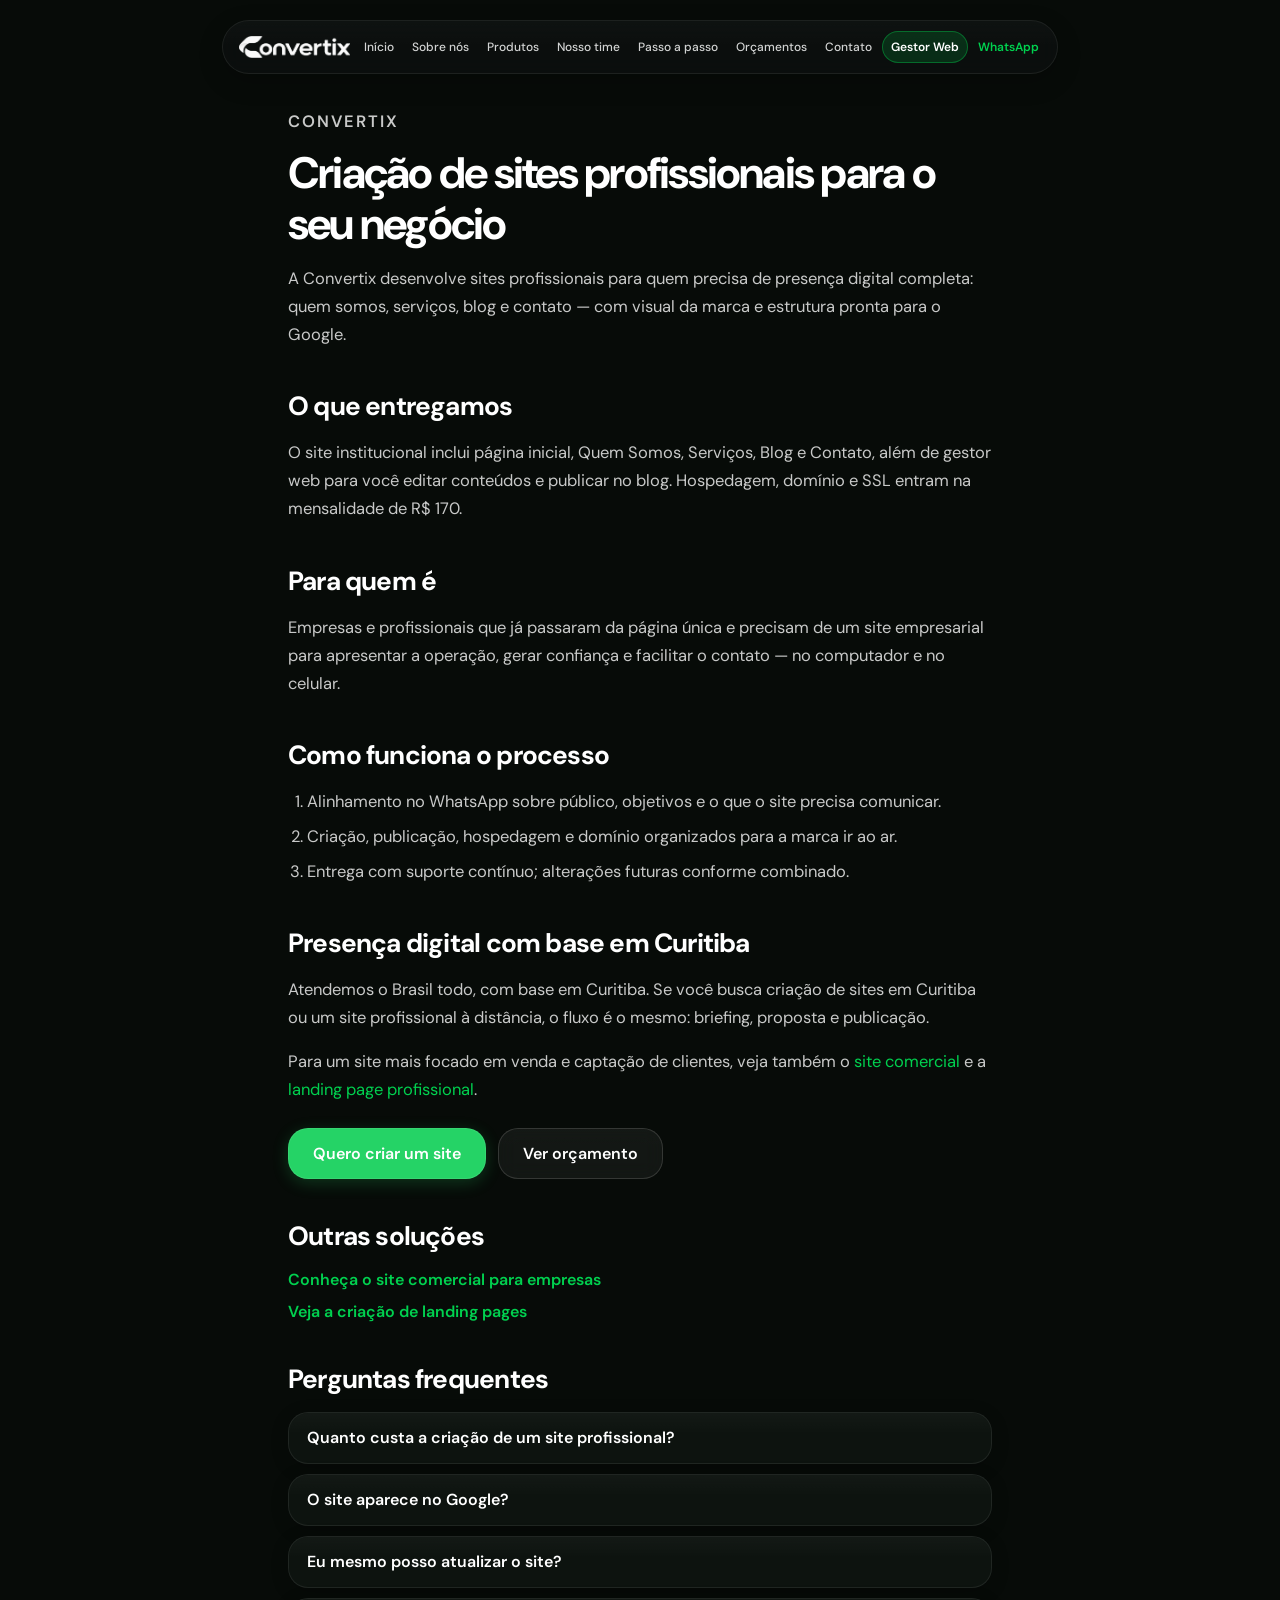
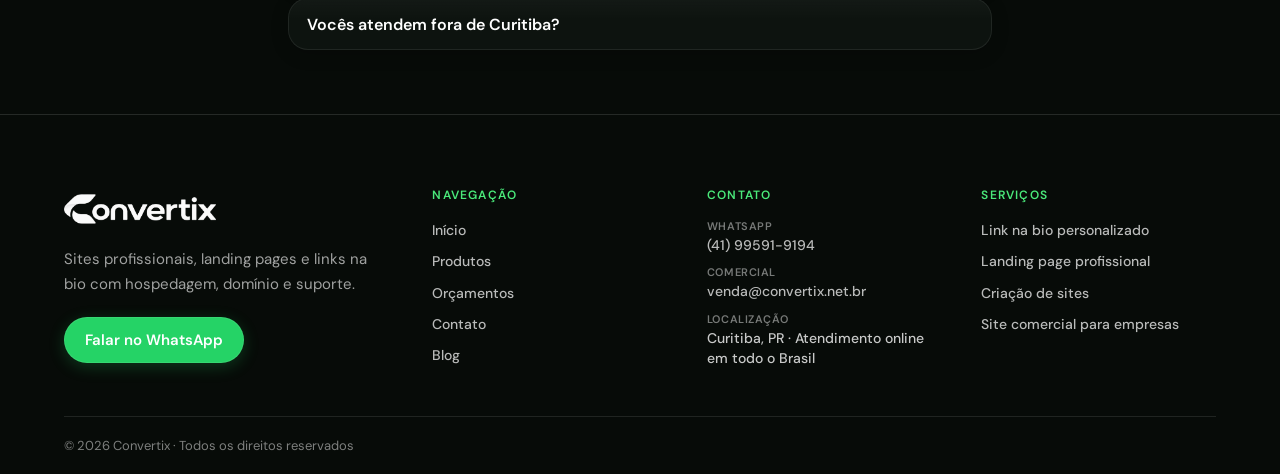
==== criacao-de-sites/index.html @ 9a86ed66 "m" ====
<!doctype html>
<html lang="pt-BR">
  <head>
    <meta charset="UTF-8" />
    <meta name="viewport" content="width=device-width, initial-scale=1.0, viewport-fit=cover" />
    <title>Criação de Sites Profissionais | Convertix</title>
    <meta name="description" content="Criação de sites profissionais para empresas: site institucional com páginas, blog, gestor web, hospedagem e domínio. Atendimento em Curitiba e em todo o Brasil." />
    <meta name="robots" content="index, follow" />
    <link rel="canonical" href="https://convertix.net.br/criacao-de-sites/" />
    <meta name="theme-color" content="#070b08" />
    <meta property="og:locale" content="pt_BR" />
    <meta property="og:type" content="website" />
    <meta property="og:site_name" content="Convertix" />
    <meta property="og:title" content="Criação de Sites Profissionais | Convertix" />
    <meta property="og:description" content="Criação de sites profissionais para empresas: site institucional com páginas, blog, gestor web, hospedagem e domínio. Atendimento em Curitiba e em todo o Brasil." />
    <meta property="og:url" content="https://convertix.net.br/criacao-de-sites/" />
    <meta property="og:image" content="https://convertix.net.br/assets/images/logos/logo_convertix_green.png" />
    <meta name="twitter:card" content="summary" />
    <meta name="twitter:title" content="Criação de Sites Profissionais | Convertix" />
    <meta name="twitter:description" content="Criação de sites profissionais para empresas: site institucional com páginas, blog, gestor web, hospedagem e domínio. Atendimento em Curitiba e em todo o Brasil." />
    <meta name="twitter:image" content="https://convertix.net.br/assets/images/logos/logo_convertix_green.png" />
    <link rel="icon" href="/assets/images/logos/icon_convertix_green.png" type="image/png" sizes="32x32" media="(prefers-color-scheme: light)" />
    <link rel="icon" href="/assets/images/logos/icon_convertix_white.png" type="image/png" sizes="32x32" media="(prefers-color-scheme: dark)" />
    <link rel="apple-touch-icon" href="/assets/images/logos/icon_convertix_green.png" />
    <link rel="preconnect" href="https://fonts.googleapis.com" />
    <link rel="preconnect" href="https://fonts.gstatic.com" crossorigin />
    <link href="https://fonts.googleapis.com/css2?family=DM+Sans:ital,opsz,wght@0,9..40,400;0,9..40,500;0,9..40,600;0,9..40,700&display=swap" rel="stylesheet" />
    <link rel="stylesheet" href="/css/home/home.css" />
    <link rel="stylesheet" href="/css/footer/footer.css" />
    <link rel="stylesheet" href="/css/servico/servico.css" />

    <script type="application/ld+json">{"@context":"https://schema.org","@type":"WebPage","name":"Criação de Sites Profissionais | Convertix","url":"https://convertix.net.br/criacao-de-sites/","isPartOf":{"@type":"WebSite","url":"https://convertix.net.br/"}}</script>
    <script type="application/ld+json">{"@context":"https://schema.org","@type":"FAQPage","mainEntity":[{"@type":"Question","name":"Quanto custa a criação de um site profissional?","acceptedAnswer":{"@type":"Answer","text":"O site institucional completo da Convertix tem mensalidade de R$ 170, com hospedagem, domínio, SSL e gestor web. O valor é apresentado no site e confirmado no orçamento."}},{"@type":"Question","name":"O site aparece no Google?","acceptedAnswer":{"@type":"Answer","text":"Entregamos estrutura preparada para o Google. Posição nos resultados depende de conteúdo, busca e concorrência — não prometemos ranking."}},{"@type":"Question","name":"Eu mesmo posso atualizar o site?","acceptedAnswer":{"@type":"Answer","text":"Sim. O gestor web permite editar conteúdos e publicar no blog sem depender de uma nova programação para cada texto."}},{"@type":"Question","name":"Vocês atendem fora de Curitiba?","acceptedAnswer":{"@type":"Answer","text":"Sim. O atendimento é online em todo o Brasil, com base em Curitiba."}}]}</script>
  </head>
  <body>
    <a class="skip-link" href="#conteudo">Ir para o conteúdo</a>
    <header class="nav-float">
      <div class="nav-float__cluster">
        <div class="nav-float__dock nav-float__dock--desktop">
          <a href="#" class="whatsapp-float btn btn--whatsapp js-whatsapp" id="btn-whatsapp-float" aria-label="Chamar no WhatsApp">
            <svg class="btn__icon whatsapp-float__icon" width="22" height="22" viewBox="0 0 24 24" fill="currentColor" aria-hidden="true"><path d="M17.472 14.382c-.297-.149-1.758-.867-2.03-.967-.273-.099-.471-.148-.67.15-.197.297-.767.966-.94 1.164-.173.199-.347.223-.644.075-.297-.15-1.255-.463-2.39-1.475-.883-.788-1.48-1.761-1.653-2.059-.173-.297-.018-.458.13-.606.134-.133.298-.347.446-.52.149-.174.198-.298.298-.497.099-.198.05-.371-.025-.52-.075-.149-.669-1.612-.916-2.207-.242-.579-.487-.5-.669-.51-.173-.008-.371-.01-.57-.01-.198 0-.52.074-.792.372-.272.297-1.04 1.016-1.04 2.479 0 1.462 1.065 2.875 1.213 3.074.149.198 2.096 3.2 5.077 4.487.709.306 1.262.489 1.694.625.712.227 1.36.195 1.871.118.571-.085 1.758-.719 2.006-1.413.248-.694.248-1.289.173-1.413-.074-.124-.272-.198-.57-.347m-5.421 7.403h-.004a9.87 9.87 0 01-5.031-1.378l-.361-.214-3.741.982.998-3.648-.235-.374a9.86 9.86 0 01-1.51-5.26c.001-5.45 4.436-9.884 9.888-9.884 2.64 0 5.122 1.03 6.988 2.898a9.825 9.825 0 012.893 6.994c-.003 5.45-4.435 9.884-9.885 9.884m8.413-18.297A11.815 11.815 0 0012.05 0C5.495 0 .16 5.335.157 11.892c0 2.096.547 4.142 1.588 5.945L.057 24l6.305-1.654a11.882 11.882 0 005.683 1.448h.005c6.554 0 11.89-5.335 11.893-11.893a11.821 11.821 0 00-3.48-8.413z"/></svg>
            <span class="whatsapp-float__text">WhatsApp</span>
          </a>
          <nav class="nav glass" aria-label="Menu principal">
            <a href="/" class="nav__brand"><img class="nav__logo" src="/assets/images/logos/logo_convertix_white.png" alt="Convertix" width="120" height="32" decoding="async" /></a>
            <div class="nav__links-track">
              <span class="nav__indicator" aria-hidden="true"></span>
              <ul class="nav__links">
                <li><a href="/" class="nav__link">Início</a></li>
                <li><a href="/#sobre" class="nav__link">Sobre nós</a></li>
                <li><a href="/#produtos" class="nav__link">Produtos</a></li>
                <li><a href="/#time" class="nav__link">Nosso time</a></li>
                <li><a href="/#processo" class="nav__link">Passo a passo</a></li>
                <li><a href="/#planos" class="nav__link">Orçamentos</a></li>
                <li><a href="/#contato" class="nav__link">Contato</a></li>
                <li>
                  <a href="https://gestor.convertix.net.br/" class="nav__link nav__link--gestor" target="_blank" rel="noopener noreferrer">
                    <span class="nav__link-label nav__link-label--long">Entrar Gestor Web</span>
                    <span class="nav__link-label nav__link-label--short">Gestor Web</span>
                  </a>
                </li>
                <li><a href="#" class="nav__link nav__link--cta js-whatsapp">WhatsApp</a></li>
              </ul>
            </div>
          </nav>
        </div>
        <div class="nav-mobile-bar">
          <a href="#" class="nav-mobile-wa btn btn--whatsapp js-whatsapp" id="btn-whatsapp-mobile" aria-label="Chamar no WhatsApp">
            <svg class="btn__icon" width="22" height="22" viewBox="0 0 24 24" fill="currentColor" aria-hidden="true"><path d="M17.472 14.382c-.297-.149-1.758-.867-2.03-.967-.273-.099-.471-.148-.67.15-.197.297-.767.966-.94 1.164-.173.199-.347.223-.644.075-.297-.15-1.255-.463-2.39-1.475-.883-.788-1.48-1.761-1.653-2.059-.173-.297-.018-.458.13-.606.134-.133.298-.347.446-.52.149-.174.198-.298.298-.497.099-.198.05-.371-.025-.52-.075-.149-.669-1.612-.916-2.207-.242-.579-.487-.5-.669-.51-.173-.008-.371-.01-.57-.01-.198 0-.52.074-.792.372-.272.297-1.04 1.016-1.04 2.479 0 1.462 1.065 2.875 1.213 3.074.149.198 2.096 3.2 5.077 4.487.709.306 1.262.489 1.694.625.712.227 1.36.195 1.871.118.571-.085 1.758-.719 2.006-1.413.248-.694.248-1.289.173-1.413-.074-.124-.272-.198-.57-.347m-5.421 7.403h-.004a9.87 9.87 0 01-5.031-1.378l-.361-.214-3.741.982.998-3.648-.235-.374a9.86 9.86 0 01-1.51-5.26c.001-5.45 4.436-9.884 9.888-9.884 2.64 0 5.122 1.03 6.988 2.898a9.825 9.825 0 012.893 6.994c-.003 5.45-4.435 9.884-9.885 9.884m8.413-18.297A11.815 11.815 0 0012.05 0C5.495 0 .16 5.335.157 11.892c0 2.096.547 4.142 1.588 5.945L.057 24l6.305-1.654a11.882 11.882 0 005.683 1.448h.005c6.554 0 11.89-5.335 11.893-11.893a11.821 11.821 0 00-3.48-8.413z"/></svg>
          </a>
          <button type="button" class="nav-toggle glass" id="nav-toggle" aria-expanded="false" aria-controls="nav-drawer" aria-label="Abrir menu">
            <span class="nav-toggle__line" aria-hidden="true"></span>
            <span class="nav-toggle__line" aria-hidden="true"></span>
            <span class="nav-toggle__line" aria-hidden="true"></span>
          </button>
        </div>
      </div>
      <div class="nav-backdrop" id="nav-backdrop" aria-hidden="true"></div>
      <nav class="nav-drawer glass" id="nav-drawer" aria-label="Menu mobile" aria-hidden="true">
        <div class="nav-drawer__head">
          <a href="/" class="nav-drawer__brand"><img class="nav-drawer__logo" src="/assets/images/logos/logo_convertix_white.png" alt="Convertix" width="110" height="28" decoding="async" /></a>
          <button type="button" class="nav-drawer__close" id="nav-close" aria-label="Fechar menu"><span aria-hidden="true">×</span></button>
        </div>
        <ul class="nav-drawer__links">
          <li><a href="/" class="nav-drawer__link">Início</a></li>
          <li><a href="/#sobre" class="nav-drawer__link">Sobre nós</a></li>
          <li><a href="/#produtos" class="nav-drawer__link">Produtos</a></li>
          <li><a href="/#time" class="nav-drawer__link">Nosso time</a></li>
          <li><a href="/#processo" class="nav-drawer__link">Passo a passo</a></li>
          <li><a href="/#planos" class="nav-drawer__link">Orçamentos</a></li>
          <li><a href="/#contato" class="nav-drawer__link">Contato</a></li>
        </ul>
        <div class="nav-drawer__cta">
          <a href="https://gestor.convertix.net.br/" class="nav-drawer__gestor" target="_blank" rel="noopener noreferrer">
            <span class="nav-drawer__gestor-title">Entrar Gestor Web</span>
          </a>
        </div>
      </nav>
    </header>

    <main class="servico" id="conteudo">
      <article class="servico__inner">
        <p class="servico__kicker">Convertix</p>
        <h1 class="servico__title">Criação de sites profissionais para o seu negócio</h1>

        <p class="servico__lead">A Convertix desenvolve sites profissionais para quem precisa de presença digital completa: quem somos, serviços, blog e contato — com visual da marca e estrutura pronta para o Google.</p>
        <h2>O que entregamos</h2>
        <p>O site institucional inclui página inicial, Quem Somos, Serviços, Blog e Contato, além de gestor web para você editar conteúdos e publicar no blog. Hospedagem, domínio e SSL entram na mensalidade de R$ 170.</p>
        <h2>Para quem é</h2>
        <p>Empresas e profissionais que já passaram da página única e precisam de um site empresarial para apresentar a operação, gerar confiança e facilitar o contato — no computador e no celular.</p>
        <h2>Como funciona o processo</h2>
        <ol>
          <li>Alinhamento no WhatsApp sobre público, objetivos e o que o site precisa comunicar.</li>
          <li>Criação, publicação, hospedagem e domínio organizados para a marca ir ao ar.</li>
          <li>Entrega com suporte contínuo; alterações futuras conforme combinado.</li>
        </ol>
        <h2>Presença digital com base em Curitiba</h2>
        <p>Atendemos o Brasil todo, com base em Curitiba. Se você busca criação de sites em Curitiba ou um site profissional à distância, o fluxo é o mesmo: briefing, proposta e publicação.</p>
        <p>Para um site mais focado em venda e captação de clientes, veja também o <a href="/site-comercial/">site comercial</a> e a <a href="/landing-page/">landing page profissional</a>.</p>
        <div class="servico__cta">
          <a href="#" class="btn btn--whatsapp js-whatsapp" data-whatsapp-message="Olá! Quero o Site Institucional Completo.">Quero criar um site</a>
          <a href="/#planos" class="btn glass btn--secondary">Ver orçamento</a>
        </div>
        <h2>Outras soluções</h2>
        <div class="servico__related">
          <a href="/site-comercial/">Conheça o site comercial para empresas</a>
          <a href="/landing-page/">Veja a criação de landing pages</a>
        </div>


        <h2>Perguntas frequentes</h2>
        <div class="servico-faq">
          <details class="glass"><summary>Quanto custa a criação de um site profissional?</summary><p>O site institucional completo da Convertix tem mensalidade de R$ 170, com hospedagem, domínio, SSL e gestor web. O valor é apresentado no site e confirmado no orçamento.</p></details>
          <details class="glass"><summary>O site aparece no Google?</summary><p>Entregamos estrutura preparada para o Google. Posição nos resultados depende de conteúdo, busca e concorrência — não prometemos ranking.</p></details>
          <details class="glass"><summary>Eu mesmo posso atualizar o site?</summary><p>Sim. O gestor web permite editar conteúdos e publicar no blog sem depender de uma nova programação para cada texto.</p></details>
          <details class="glass"><summary>Vocês atendem fora de Curitiba?</summary><p>Sim. O atendimento é online em todo o Brasil, com base em Curitiba.</p></details>
        </div>

      </article>
    </main>
    <footer class="site-footer">
      <div class="site-footer__inner">
        <div class="site-footer__top">
          <div class="site-footer__brand">
            <a href="/" class="site-footer__brand-link">
              <img class="site-footer__logo" src="/assets/images/logos/logo_convertix_white.png" alt="Convertix" width="120" height="32" decoding="async" />
            </a>
            <p class="site-footer__tagline">Sites profissionais, landing pages e links na bio com hospedagem, domínio e suporte.</p>
            <div class="site-footer__actions">
              <a href="#" class="btn btn--whatsapp site-footer__cta js-whatsapp">Falar no WhatsApp</a>
            </div>
          </div>
          <nav class="site-footer__col" aria-label="Links do site">
            <h2 class="site-footer__heading">Navegação</h2>
            <ul class="site-footer__list">
              <li><a href="/">Início</a></li>
              <li><a href="/#produtos">Produtos</a></li>
              <li><a href="/#planos">Orçamentos</a></li>
              <li><a href="/#contato">Contato</a></li>
              <li><a href="/blog/">Blog</a></li>
            </ul>
          </nav>
          <div class="site-footer__col">
            <h2 class="site-footer__heading">Contato</h2>
            <ul class="site-footer__list">
              <li class="site-footer__item"><span class="site-footer__item-label">WhatsApp</span><a href="https://wa.me/554195919194" target="_blank" rel="noopener noreferrer">(41) 99591-9194</a></li>
              <li class="site-footer__item"><span class="site-footer__item-label">Comercial</span><a href="mailto:venda@convertix.net.br">venda@convertix.net.br</a></li>
              <li class="site-footer__item"><span class="site-footer__item-label">Localização</span><span class="site-footer__item-text">Curitiba, PR · Atendimento online em todo o Brasil</span></li>
            </ul>
          </div>
          <div class="site-footer__col">
            <h2 class="site-footer__heading">Serviços</h2>
            <ul class="site-footer__list">
              <li><a href="/link-na-bio/">Link na bio personalizado</a></li>
              <li><a href="/landing-page/">Landing page profissional</a></li>
              <li><a href="/criacao-de-sites/">Criação de sites</a></li>
              <li><a href="/site-comercial/">Site comercial para empresas</a></li>
            </ul>
          </div>
        </div>
        <div class="site-footer__bottom">
          <p class="site-footer__copy">© <span id="ano-atual"></span> Convertix · Todos os direitos reservados</p>
        </div>
      </div>
    </footer>
    <script src="/js/config/whatsapp.config.js"></script>
    <script src="/js/home/home.js"></script>
    <script src="/js/sobre/sobre.js"></script>

  </body>
</html>
---- css/home/home.css ----
/* —— Tokens —— */
:root {
    --accent: #00d14f;
    --accent-soft: rgba(0, 209, 79, 0.1);
    --bg: #070b08;
    --surface: #0e1511;
    --slate-900: #f4f7f5;
    --slate-700: rgba(255, 255, 255, 0.86);
    --slate-600: rgba(255, 255, 255, 0.68);
    --slate-500: rgba(255, 255, 255, 0.55);
    --slate-200: rgba(255, 255, 255, 0.12);
    --slate-100: rgba(255, 255, 255, 0.08);
    --white: #ffffff;
    --text: var(--slate-900);
    --text-muted: var(--slate-500);

    --bg-guide: rgba(255, 255, 255, 0.06);
    --bg-num: rgba(255, 255, 255, 0.28);
    --bg-chart: rgba(0, 209, 79, 0.38);
    --spotlight-size: clamp(11rem, 24vw, 18rem);

    --glass-bg: rgba(14, 20, 16, 0.82);
    --glass-border: rgba(255, 255, 255, 0.08);
    --glass-highlight: rgba(255, 255, 255, 0.04);
    --glass-shadow: rgba(0, 0, 0, 0.2);

    --font: "DM Sans", system-ui, sans-serif;
    --radius: 1.25rem;
    --nav-top: 1.25rem;
    --nav-mobile-max: 1100px;
    --transition: 0.35s cubic-bezier(0.4, 0, 0.2, 1);
    --fade-duration: 0.75s;
    --fade-ease: cubic-bezier(0.22, 1, 0.36, 1);
}

*,
*::before,
*::after {
    box-sizing: border-box;
    margin: 0;
    padding: 0;
}

html {
    scroll-behavior: smooth;
}

[id="inicio"],
[id="sobre"],
[id="produtos"],
[id="time"],
[id="processo"],
[id="planos"],
[id="contato"] {
    scroll-margin-top: calc(var(--nav-top) + 5rem);
}

body {
    position: relative;
    min-height: 100dvh;
    font-family: var(--font);
    color: var(--text);
    background: var(--bg);
    -webkit-font-smoothing: antialiased;
}

/* —— Fundo: iluminado pelo cursor —— */
.page-bg {
    --mx: 50vw;
    --my: 50vh;
    position: absolute;
    inset: 0;
    z-index: 0;
    overflow: hidden;
    pointer-events: none;
    -webkit-mask-image: radial-gradient(
        circle var(--spotlight-size) at var(--mx) var(--my),
        #000 0%,
        rgba(0, 0, 0, 0.82) 38%,
        transparent 76%
    );
    mask-image: radial-gradient(
        circle var(--spotlight-size) at var(--mx) var(--my),
        #000 0%,
        rgba(0, 0, 0, 0.82) 38%,
        transparent 76%
    );
    transition: opacity 0.4s ease;
}

.page-bg--static {
    -webkit-mask-image: none;
    mask-image: none;
    opacity: 0.14;
}

.page-bg__grid {
    position: absolute;
    inset: 0;
    background-image:
        linear-gradient(to right, var(--bg-guide) 1px, transparent 1px),
        linear-gradient(to bottom, var(--bg-guide) 1px, transparent 1px);
    background-size: clamp(3.5rem, 7vw, 5rem) clamp(3.5rem, 7vw, 5rem);
}

.page-bg__num {
    position: absolute;
    font-size: clamp(0.6875rem, 1.2vw, 0.8125rem);
    font-weight: 500;
    letter-spacing: 0.02em;
    color: var(--bg-num);
}

.page-bg__num--1 { top: 18%; left: 8%; }
.page-bg__num--2 { top: 32%; right: 12%; }
.page-bg__num--3 { bottom: 28%; left: 14%; }
.page-bg__num--4 { top: 55%; right: 6%; }
.page-bg__num--5 { bottom: 14%; right: 22%; }

.page-bg__chart {
    position: absolute;
    margin: 0;
    color: var(--bg-chart);
}

.page-bg__chart svg {
    display: block;
    width: 100%;
    height: auto;
}

.page-bg__chart--bars {
    bottom: 14%;
    left: 5%;
    width: clamp(5rem, 9vw, 6.5rem);
}

.page-bg__chart--line {
    top: 24%;
    right: 6%;
    width: clamp(6rem, 11vw, 8rem);
}

.page-bg__bar {
    opacity: 1;
}

.page-bg__area {
    opacity: 0.5;
}

.page-bg__line {
    opacity: 1;
}

.nav-float {
    position: relative;
    z-index: 100;
}

/* —— Liquid glass (compartilhado) —— */
.glass {
    position: relative;
    isolation: isolate;
    overflow: hidden;
    background: rgba(16, 22, 18, 0.78);
    backdrop-filter: blur(10px);
    -webkit-backdrop-filter: blur(10px);
    border: 1px solid var(--glass-border);
    box-shadow: 0 4px 18px var(--glass-shadow);
}

.glass::before {
    content: "";
    position: absolute;
    inset: 0;
    border-radius: inherit;
    background: linear-gradient(
        180deg,
        rgba(255, 255, 255, 0.06) 0%,
        transparent 42%
    );
    opacity: 0.45;
    pointer-events: none;
    z-index: 0;
}

.glass::after {
    content: none;
}

/* —— Menu fixo flutuante —— */
.nav-float {
    position: fixed;
    top: var(--nav-top);
    left: 0;
    right: 0;
    z-index: 100;
    display: flex;
    justify-content: center;
    padding: 0 clamp(1rem, 3vw, 1.5rem);
    pointer-events: none;
}

.nav-float__cluster {
    display: flex;
    align-items: center;
    justify-content: center;
    width: 100%;
    max-width: 72rem;
    pointer-events: none;
}

.nav-float__dock {
    position: relative;
    display: inline-flex;
    align-items: stretch;
    max-width: calc(100vw - 2 * clamp(1rem, 3vw, 1.5rem));
    pointer-events: auto;
    transition: max-width 0.85s cubic-bezier(0.25, 0.85, 0.35, 1);
}

.nav {
    position: relative;
    z-index: 2;
    display: flex;
    align-items: center;
    justify-content: space-between;
    gap: clamp(0.5rem, 1.2vw, 1.5rem);
    width: auto;
    max-width: 100%;
    min-width: 0;
    padding: 0.75rem 0.875rem 0.75rem 1.375rem;
    border-radius: 999px;
    transition:
        transform var(--transition),
        box-shadow var(--transition),
        gap 0.85s cubic-bezier(0.25, 0.85, 0.35, 1),
        padding 0.85s cubic-bezier(0.25, 0.85, 0.35, 1),
        max-width 0.85s cubic-bezier(0.25, 0.85, 0.35, 1);
}

body.whatsapp-is-floating .nav {
    gap: 1.15rem;
    padding-right: 0.625rem;
}

.nav.glass {
    background: rgba(12, 16, 14, 0.86);
    border: 1px solid rgba(255, 255, 255, 0.08);
    box-shadow: 0 8px 24px rgba(0, 0, 0, 0.22);
}

.nav.glass::before {
    opacity: 0.35;
    background: linear-gradient(
        180deg,
        rgba(255, 255, 255, 0.05) 0%,
        transparent 50%
    );
}

.nav:hover {
    transform: translateY(-1px);
    box-shadow: 0 10px 28px rgba(0, 0, 0, 0.26);
}

.nav__brand {
    position: relative;
    z-index: 2;
    display: inline-flex;
    align-items: center;
    flex-shrink: 0;
    text-decoration: none;
    line-height: 0;
}

.nav__logo {
    display: block;
    height: 1.5rem;
    width: auto;
    max-width: 8rem;
    object-fit: contain;
}

.nav-drawer__logo {
    display: block;
    height: 1.375rem;
    width: auto;
    max-width: 7.25rem;
    object-fit: contain;
}

.nav__links-track {
    position: relative;
    z-index: 2;
    display: flex;
    align-items: center;
}

.nav__indicator {
    position: absolute;
    top: 50%;
    left: 0;
    z-index: 0;
    height: 2rem;
    border-radius: 999px;
    background: rgba(0, 209, 79, 0.16);
    box-shadow: inset 0 0 0 1px rgba(0, 209, 79, 0.22);
    transform: translateY(-50%) translateX(0);
    width: 0;
    opacity: 0;
    pointer-events: none;
    transition:
        transform 0.5s cubic-bezier(0.22, 1, 0.36, 1),
        width 0.5s cubic-bezier(0.22, 1, 0.36, 1),
        opacity 0.35s ease;
}

.nav__links-track--ready .nav__indicator {
    opacity: 1;
}

.nav__links {
    position: relative;
    z-index: 2;
    display: flex;
    align-items: center;
    flex-wrap: nowrap;
    gap: 0.125rem;
    list-style: none;
    transition: gap 0.85s cubic-bezier(0.25, 0.85, 0.35, 1);
}

.nav__links > li {
    flex-shrink: 0;
}

.nav__links > li:has(.nav__link--cta) {
    max-width: 8.25rem;
    overflow: hidden;
    opacity: 1;
    transition:
        max-width 0.85s cubic-bezier(0.25, 0.85, 0.35, 1),
        opacity 0.65s ease,
        margin 0.85s cubic-bezier(0.25, 0.85, 0.35, 1);
}

body.whatsapp-is-floating .nav__links > li:has(.nav__link--cta) {
    max-width: 0;
    opacity: 0;
    margin-inline: 0;
    pointer-events: none;
}

.nav__link {
    position: relative;
    z-index: 1;
    display: block;
    padding: 0.5rem 0.625rem;
    font-size: 0.8125rem;
    font-weight: 500;
    color: rgba(255, 255, 255, 0.82);
    text-decoration: none;
    border-radius: 999px;
    white-space: nowrap;
    transition:
        color 0.35s cubic-bezier(0.4, 0, 0.2, 1),
        background var(--transition),
        font-weight 0.35s ease;
}

.nav__link:hover {
    color: var(--white);
    background: rgba(255, 255, 255, 0.08);
}

.nav__link--active,
.nav__link--active:hover {
    color: var(--accent);
    font-weight: 600;
    background: transparent;
}

.nav__link:focus-visible {
    outline: 2px solid var(--accent);
    outline-offset: 2px;
}

.nav__link--cta {
    color: var(--accent);
    font-weight: 600;
    white-space: nowrap;
}

.nav__link--cta:hover {
    color: #4ae87a;
    background: rgba(0, 209, 79, 0.12);
}

.nav__link--gestor {
    display: inline-flex;
    align-items: center;
    gap: 0.375rem;
    color: var(--white);
    font-weight: 600;
    background: rgba(0, 209, 79, 0.16);
    border: 1px solid rgba(0, 209, 79, 0.38);
    box-shadow: none;
}

.nav__link--gestor:hover {
    color: var(--white);
    background: rgba(0, 209, 79, 0.28);
    border-color: rgba(0, 209, 79, 0.55);
}

.nav__link-icon {
    flex-shrink: 0;
    opacity: 0.85;
}

.nav__link-label--short {
    display: none;
}

/* —— Hero —— */
.hero {
    position: relative;
    z-index: 1;
    display: flex;
    flex-direction: column;
    align-items: flex-start;
    justify-content: center;
    text-align: left;
    width: 100%;
    max-width: none;
    margin: 0;
    padding: calc(var(--nav-top) + 2.75rem) clamp(1.5rem, 8vw, 6rem) clamp(6.5rem, 14vh, 9rem)
        clamp(10%, 22vw, 28rem);
    height: 100dvh;
    max-height: 100dvh;
    min-height: 100dvh;
    box-sizing: border-box;
    overflow: hidden;
    background: #070b08;
    color: var(--white);
}

.hero .page-bg {
    display: none;
}

.hero__media {
    position: absolute;
    z-index: 0;
    left: 0;
    right: 0;
    bottom: 0;
    width: 100%;
    height: auto;
    pointer-events: none;
    transform: translateX(-8%) scale(1.15);
    transform-origin: center bottom;
}

.hero__media picture {
    display: contents;
}

.hero__photo {
    display: block;
    width: 100%;
    height: auto;
    object-fit: contain;
    object-position: center bottom;
}

.hero__media-shade {
    position: absolute;
    inset: 0;
    background: linear-gradient(
        90deg,
        #070b08 0%,
        rgba(7, 11, 8, 0.72) 24%,
        rgba(7, 11, 8, 0.28) 46%,
        transparent 68%
    );
}

.hero__content {
    position: relative;
    z-index: 1;
    display: flex;
    flex-direction: column;
    align-items: flex-start;
    gap: clamp(1.125rem, 2.4vh, 1.5rem);
    justify-content: center;
    width: 100%;
    max-width: 36rem;
}

.hero__badge {
    display: inline-flex;
    align-items: center;
    gap: 0.5rem;
    padding: 0.4rem 0.875rem 0.4rem 0.7rem;
    font-size: 0.75rem;
    font-weight: 600;
    letter-spacing: 0.04em;
    color: rgba(255, 255, 255, 0.88);
    background: rgba(255, 255, 255, 0.08);
    border: 1px solid rgba(255, 255, 255, 0.16);
    border-radius: 999px;
    backdrop-filter: blur(12px);
    -webkit-backdrop-filter: blur(12px);
}

.hero__badge-dot {
    width: 0.45rem;
    height: 0.45rem;
    border-radius: 50%;
    background: var(--accent);
    box-shadow: 0 0 0 4px rgba(0, 209, 79, 0.22);
}

.hero__title {
    font-size: clamp(2.5rem, 5vw + 1.25rem, 4.15rem);
    font-weight: 700;
    line-height: 1.05;
    letter-spacing: -0.045em;
    color: var(--white);
    max-width: 13ch;
    text-wrap: balance;
}

.hero__title-accent {
    display: block;
    color: var(--accent);
}

.hero__subtitle {
    font-size: clamp(1.125rem, 1.4vw + 0.7rem, 1.25rem);
    line-height: 1.6;
    color: rgba(255, 255, 255, 0.72);
    max-width: 38ch;
}

.hero__actions {
    display: flex;
    flex-wrap: wrap;
    align-items: center;
    justify-content: flex-start;
    gap: 0.75rem;
    margin-top: 0.25rem;
}

.hero .btn {
    padding: 0.9375rem 1.5rem;
    font-size: 1rem;
    border-radius: 999px;
}

.hero .btn--secondary.glass {
    color: var(--white);
    background: rgba(255, 255, 255, 0.08);
    border: 1px solid rgba(255, 255, 255, 0.22);
    box-shadow: none;
}

.hero .btn--secondary.glass:hover {
    background: rgba(255, 255, 255, 0.14);
    border-color: rgba(255, 255, 255, 0.4);
}

@media (min-width: 769px) and (max-height: 820px) {
    .hero {
        padding-top: calc(var(--nav-top) + 2.5rem);
        padding-bottom: clamp(5.5rem, 16vh, 8rem);
    }

    .hero__title {
        font-size: clamp(2.375rem, 6.4vh, 3.5rem);
    }

    .hero__subtitle {
        font-size: 1.125rem;
    }

    .hero__content {
        gap: 1rem;
    }
}

/* —— Botão —— */
.btn {
    position: relative;
    z-index: 2;
    display: inline-flex;
    align-items: center;
    justify-content: center;
    gap: 0.5rem;
    width: fit-content;
    padding: 0.875rem 1.5rem;
    font-family: inherit;
    font-size: 1rem;
    font-weight: 600;
    text-decoration: none;
    border: none;
    border-radius: var(--radius);
    cursor: pointer;
    transition:
        transform var(--transition),
        box-shadow var(--transition);
}

.btn.glass {
    color: var(--white);
    background: #0d3d26;
    border: 1px solid rgba(255, 255, 255, 0.08);
    box-shadow: 0 4px 14px rgba(6, 36, 24, 0.16);
}

.btn.glass::before {
    opacity: 0.2;
}

.btn--secondary.glass {
    color: var(--white);
    background: rgba(255, 255, 255, 0.05);
    border: 1px solid rgba(255, 255, 255, 0.14);
    box-shadow: none;
}

.btn--secondary.glass:hover {
    background: rgba(255, 255, 255, 0.09);
    border-color: rgba(255, 255, 255, 0.22);
}

.btn--secondary.glass::before {
    opacity: 0.12;
}

.btn--whatsapp {
    color: var(--white);
    background: #25d366;
    border: 1px solid rgba(255, 255, 255, 0.08);
    box-shadow: 0 4px 16px rgba(37, 211, 102, 0.22);
    font-weight: 600;
}

.btn--whatsapp:hover {
    transform: translateY(-2px) scale(1.02);
    box-shadow: 0 8px 22px rgba(37, 211, 102, 0.28);
}

.btn--whatsapp:active {
    transform: translateY(0) scale(0.98);
}

.btn--gestor {
    color: var(--white);
    font-weight: 600;
    background: rgba(0, 209, 79, 0.16);
    border: 1px solid rgba(0, 209, 79, 0.38);
    box-shadow: none;
}

.btn--gestor:hover {
    transform: translateY(-2px) scale(1.02);
    color: var(--white);
    background: rgba(0, 209, 79, 0.28);
    border-color: rgba(0, 209, 79, 0.55);
}

.btn--gestor:active {
    transform: translateY(0) scale(0.98);
}

.btn--whatsapp-hero {
    transition:
        opacity 0.7s ease,
        transform 0.75s cubic-bezier(0.25, 0.85, 0.35, 1),
        visibility 0.7s;
}

body.whatsapp-is-floating .btn--whatsapp-hero {
    opacity: 0;
    transform: scale(0.94);
    visibility: hidden;
    pointer-events: none;
    transition-delay: 0s, 0s, 0.65s;
}

/* Botão WhatsApp — surge de trás do menu (mesma altura, só ícone) */
.whatsapp-float {
    --wa-ease: cubic-bezier(0.22, 0.9, 0.32, 1);
    position: absolute;
    right: 100%;
    top: 0;
    z-index: 1;
    display: inline-flex;
    align-items: center;
    justify-content: center;
    gap: 0;
    width: 0;
    min-width: 0;
    max-width: 0;
    height: 100%;
    aspect-ratio: 1;
    margin-right: -1.5rem;
    padding: 0;
    border-radius: 999px;
    opacity: 0;
    visibility: hidden;
    pointer-events: none;
    overflow: hidden;
    white-space: nowrap;
    transform: translateX(58%) scale(0.88);
    transform-origin: right center;
    filter: blur(3px);
    transition:
        opacity 0.95s ease,
        transform 1.05s var(--wa-ease),
        filter 0.9s ease,
        visibility 0s linear 0.95s,
        width 0.85s var(--wa-ease),
        max-width 0.85s var(--wa-ease),
        min-width 0.85s var(--wa-ease),
        margin 0.95s var(--wa-ease),
        padding 0.85s var(--wa-ease),
        gap 0.8s var(--wa-ease),
        box-shadow 0.9s ease;
    box-shadow: 0 4px 14px rgba(37, 211, 102, 0.12);
}

body.whatsapp-is-floating .whatsapp-float {
    top: 0;
    bottom: 0;
    width: auto;
    min-width: 0;
    max-width: none;
    height: auto;
    aspect-ratio: 1;
    margin-right: 0.625rem;
    padding: 0;
    opacity: 1;
    visibility: visible;
    pointer-events: auto;
    justify-content: center;
    transform: translateX(0) scale(1);
    filter: blur(0);
    transition-delay: 0.12s, 0.12s, 0.1s, 0s, 0.12s, 0.12s, 0.12s, 0.12s, 0.12s, 0.12s, 0.12s;
    box-shadow: 0 6px 18px rgba(37, 211, 102, 0.24);
}

body.whatsapp-is-floating .whatsapp-float.btn {
    padding: 0;
}

body.whatsapp-is-floating .whatsapp-float.btn--whatsapp:hover,
body.whatsapp-is-floating .whatsapp-float.btn--whatsapp:focus-visible,
body.whatsapp-is-floating .whatsapp-float.btn--whatsapp:active {
    transform: translateX(0) scale(1);
    box-shadow: 0 6px 18px rgba(37, 211, 102, 0.24);
}

.whatsapp-float__icon {
    flex-shrink: 0;
    opacity: 0;
    transform: scale(0.85);
    transition:
        opacity 0.7s ease 0.25s,
        transform 0.8s var(--wa-ease) 0.2s;
}

body.whatsapp-is-floating .whatsapp-float__icon {
    opacity: 1;
    transform: scale(1);
}

.whatsapp-float__text {
    display: block;
    flex: 0 1 auto;
    max-width: 0;
    opacity: 0;
    overflow: hidden;
    white-space: nowrap;
    font-size: 0.875rem;
    font-weight: 600;
    line-height: 1;
    transition:
        max-width 0.75s var(--wa-ease),
        opacity 0.6s ease 0.1s;
}

body.whatsapp-is-floating .whatsapp-float__text {
    display: none;
}

.btn__icon {
    flex-shrink: 0;
}

.btn--glass:hover {
    transform: translateY(-2px) scale(1.02);
}

.btn--glass:active {
    transform: translateY(0) scale(0.98);
}

/* —— Fade ao carregar —— */
@keyframes fade-in {
    from {
        opacity: 0;
        transform: translateY(16px);
    }
    to {
        opacity: 1;
        transform: translateY(0);
    }
}

.fade-in {
    --fade-delay: 0ms;
    opacity: 0;
    animation: fade-in var(--fade-duration) var(--fade-ease) var(--fade-delay) forwards;
}

@media (prefers-reduced-motion: reduce) {
    .fade-in {
        opacity: 1;
        animation: none;
        transform: none;
    }

    .nav,
    .nav__links,
    .nav__indicator,
    .nav__links > li:has(.nav__link--cta),
    .btn--whatsapp-hero,
    .whatsapp-float,
    .whatsapp-float__icon {
        transition: none;
    }

    body.whatsapp-is-floating .btn--whatsapp-hero {
        opacity: 0;
        transform: none;
    }

    body.whatsapp-is-floating .whatsapp-float {
        opacity: 1;
        transform: none;
        filter: none;
        margin-right: 0.625rem;
    }

    body.whatsapp-is-floating .whatsapp-float__icon {
        opacity: 1;
        transform: none;
    }

    .page-bg {
        -webkit-mask-image: none;
        mask-image: none;
        opacity: 0.14;
    }
}

/* —— Menu mobile (hambúrguer + WhatsApp) —— */
:root {
    --nav-menu-duration: 0.55s;
    --nav-menu-ease: cubic-bezier(0.22, 1, 0.36, 1);
}

.nav-mobile-bar {
    display: none;
    align-items: center;
    gap: 0.5rem;
    pointer-events: auto;
}

.nav-mobile-wa {
    width: 2.75rem;
    height: 2.75rem;
    min-width: 2.75rem;
    padding: 0;
    border-radius: 999px;
    justify-content: center;
}

.nav-mobile-wa:hover {
    transform: translateY(-1px) scale(1.02);
}

.nav-toggle {
    position: relative;
    display: inline-flex;
    flex-direction: column;
    align-items: center;
    justify-content: center;
    gap: 5px;
    width: 2.75rem;
    height: 2.75rem;
    padding: 0;
    border: none;
    border-radius: 999px;
    cursor: pointer;
    color: var(--white);
    transition: transform var(--transition);
}

.nav-toggle.glass {
    background: rgba(12, 16, 14, 0.86);
    border: 1px solid rgba(255, 255, 255, 0.08);
    box-shadow: 0 4px 14px rgba(0, 0, 0, 0.2);
}

.nav-toggle.glass::before {
    opacity: 0.3;
}

.nav-toggle:hover {
    transform: translateY(-1px);
}

.nav-toggle__line {
    display: block;
    width: 1.125rem;
    height: 2px;
    border-radius: 1px;
    background: rgba(255, 255, 255, 0.92);
    transition:
        transform 0.45s var(--nav-menu-ease),
        opacity 0.35s var(--nav-menu-ease);
}

.nav-toggle.is-open .nav-toggle__line:nth-child(1) {
    transform: translateY(7px) rotate(45deg);
}

.nav-toggle.is-open .nav-toggle__line:nth-child(2) {
    opacity: 0;
    transform: scaleX(0);
}

.nav-toggle.is-open .nav-toggle__line:nth-child(3) {
    transform: translateY(-7px) rotate(-45deg);
}

.nav-backdrop {
    position: fixed;
    inset: 0;
    z-index: 99;
    border: none;
    padding: 0;
    margin: 0;
    background: rgba(6, 36, 24, 0.35);
    backdrop-filter: blur(0);
    -webkit-backdrop-filter: blur(0);
    opacity: 0;
    visibility: hidden;
    pointer-events: none;
    cursor: pointer;
    transition:
        opacity var(--nav-menu-duration) var(--nav-menu-ease),
        backdrop-filter var(--nav-menu-duration) var(--nav-menu-ease),
        -webkit-backdrop-filter var(--nav-menu-duration) var(--nav-menu-ease),
        visibility 0s linear var(--nav-menu-duration);
}

body.nav-menu-open .nav-backdrop {
    opacity: 1;
    visibility: visible;
    pointer-events: auto;
    backdrop-filter: blur(6px);
    -webkit-backdrop-filter: blur(6px);
    transition:
        opacity var(--nav-menu-duration) var(--nav-menu-ease),
        backdrop-filter var(--nav-menu-duration) var(--nav-menu-ease),
        -webkit-backdrop-filter var(--nav-menu-duration) var(--nav-menu-ease),
        visibility 0s;
}

.nav-drawer {
    position: fixed;
    top: calc(var(--nav-top) + 3.35rem);
    right: clamp(1rem, 3vw, 1.5rem);
    left: clamp(1rem, 3vw, 1.5rem);
    z-index: 102;
    max-width: 20rem;
    margin-left: auto;
    padding: 1rem;
    border-radius: var(--radius);
    opacity: 0;
    visibility: hidden;
    transform: translateY(-14px) scale(0.94);
    transform-origin: top right;
    filter: blur(6px);
    pointer-events: none;
    transition:
        opacity var(--nav-menu-duration) var(--nav-menu-ease),
        transform var(--nav-menu-duration) var(--nav-menu-ease),
        filter var(--nav-menu-duration) var(--nav-menu-ease),
        visibility 0s linear var(--nav-menu-duration);
}

body.nav-menu-open .nav-drawer {
    opacity: 1;
    visibility: visible;
    transform: translateY(0) scale(1);
    filter: blur(0);
    pointer-events: auto;
    transition:
        opacity var(--nav-menu-duration) var(--nav-menu-ease),
        transform var(--nav-menu-duration) var(--nav-menu-ease),
        filter var(--nav-menu-duration) var(--nav-menu-ease),
        visibility 0s;
}

.nav-drawer__head {
    display: flex;
    align-items: center;
    justify-content: space-between;
    gap: 1rem;
    margin-bottom: 0.75rem;
    padding-bottom: 0.75rem;
    border-bottom: 1px solid var(--slate-200);
    opacity: 0;
    transform: translateY(-6px);
    transition:
        opacity 0.45s var(--nav-menu-ease),
        transform 0.45s var(--nav-menu-ease);
}

body.nav-menu-open .nav-drawer__head {
    opacity: 1;
    transform: none;
    transition-delay: 0.06s;
}

.nav-drawer__links > li {
    opacity: 0;
    transform: translateY(10px);
    transition:
        opacity 0.45s var(--nav-menu-ease),
        transform 0.45s var(--nav-menu-ease);
}

body.nav-menu-open .nav-drawer__links > li {
    opacity: 1;
    transform: none;
}

body.nav-menu-open .nav-drawer__links > li:nth-child(1) {
    transition-delay: 0.1s;
}

body.nav-menu-open .nav-drawer__links > li:nth-child(2) {
    transition-delay: 0.15s;
}

body.nav-menu-open .nav-drawer__links > li:nth-child(3) {
    transition-delay: 0.2s;
}

body.nav-menu-open .nav-drawer__links > li:nth-child(4) {
    transition-delay: 0.25s;
}

body.nav-menu-open .nav-drawer__links > li:nth-child(5) {
    transition-delay: 0.3s;
}

body.nav-menu-open .nav-drawer__links > li:nth-child(6) {
    transition-delay: 0.35s;
}

body.nav-menu-open .nav-drawer__links > li:nth-child(7) {
    transition-delay: 0.4s;
}

.nav-drawer__cta {
    margin-top: 0.75rem;
    padding-top: 0.75rem;
    border-top: 1px solid var(--slate-200);
    opacity: 0;
    transform: translateY(10px);
    transition:
        opacity 0.45s var(--nav-menu-ease),
        transform 0.45s var(--nav-menu-ease);
}

body.nav-menu-open .nav-drawer__cta {
    opacity: 1;
    transform: none;
    transition-delay: 0.45s;
}

.nav-drawer__gestor {
    display: flex;
    align-items: center;
    gap: 0.75rem;
    padding: 0.875rem 1rem;
    text-decoration: none;
    border-radius: 0.875rem;
    background: linear-gradient(
        145deg,
        rgba(0, 209, 79, 0.16) 0%,
        rgba(0, 209, 79, 0.08) 100%
    );
    border: 1px solid rgba(0, 209, 79, 0.32);
    box-shadow: none;
    transition:
        transform var(--transition),
        border-color var(--transition),
        box-shadow var(--transition);
}

.nav-drawer__gestor:hover {
    transform: translateY(-1px);
    border-color: rgba(0, 209, 79, 0.45);
    box-shadow: 0 8px 20px rgba(0, 209, 79, 0.14);
}

.nav-drawer__gestor:focus-visible {
    outline: 2px solid var(--accent);
    outline-offset: 2px;
}

.nav-drawer__gestor-icon {
    flex-shrink: 0;
    display: flex;
    align-items: center;
    justify-content: center;
    width: 2.5rem;
    height: 2.5rem;
    border-radius: 0.625rem;
    color: var(--accent);
    background: rgba(0, 209, 79, 0.14);
    border: 1px solid rgba(0, 209, 79, 0.28);
}

.nav-drawer__gestor-text {
    display: flex;
    flex-direction: column;
    gap: 0.125rem;
    min-width: 0;
    flex: 1;
}

.nav-drawer__gestor-title {
    font-size: 0.9375rem;
    font-weight: 600;
    line-height: 1.3;
    color: var(--text);
}

.nav-drawer__gestor-desc {
    font-size: 0.75rem;
    font-weight: 500;
    line-height: 1.35;
    color: var(--text-muted);
}

.nav-drawer__gestor-arrow {
    flex-shrink: 0;
    font-size: 1.125rem;
    font-weight: 500;
    color: var(--accent);
    transition: transform var(--transition);
}

.nav-drawer__gestor:hover .nav-drawer__gestor-arrow {
    transform: translateX(3px);
}

body.nav-menu-open {
    overflow: hidden;
}

.nav-drawer__brand {
    display: inline-flex;
    align-items: center;
    line-height: 0;
    text-decoration: none;
}

.nav-drawer__close {
    display: flex;
    align-items: center;
    justify-content: center;
    width: 2rem;
    height: 2rem;
    padding: 0;
    border: none;
    border-radius: 999px;
    background: var(--slate-100);
    color: var(--slate-700);
    font-size: 1.375rem;
    line-height: 1;
    cursor: pointer;
    transition: background var(--transition), color var(--transition);
}

.nav-drawer__close:hover {
    background: var(--slate-200);
    color: var(--text);
}

.nav-drawer__links {
    list-style: none;
    display: flex;
    flex-direction: column;
    gap: 0.25rem;
}

.nav-drawer__link {
    display: block;
    padding: 0.75rem 1rem;
    font-size: 0.9375rem;
    font-weight: 500;
    color: var(--slate-700);
    text-decoration: none;
    border-radius: 0.75rem;
    transition:
        color var(--transition),
        background var(--transition);
}

.nav-drawer__link:hover {
    color: var(--text);
    background: var(--slate-100);
}

.nav-drawer__link--active,
.nav-drawer__link--active:hover {
    color: var(--accent);
    font-weight: 600;
    background: var(--accent-soft);
}

.nav-drawer__link:focus-visible {
    outline: 2px solid var(--accent);
    outline-offset: 2px;
}

/* —— Responsivo —— */
@media (max-width: 1280px) and (min-width: 1101px) {
    .nav {
        gap: 0.375rem;
        padding: 0.625rem 0.625rem 0.625rem 1rem;
    }

    .nav__logo {
        height: 1.375rem;
        max-width: 7.25rem;
    }

    .nav__link {
        font-size: 0.75rem;
        padding: 0.4375rem 0.5rem;
    }

    .nav__link--gestor {
        gap: 0.25rem;
    }

    .nav__link-label--long {
        display: none;
    }

    .nav__link-label--short {
        display: inline;
    }
}

@media (max-width: 1100px) {
    .nav-float {
        top: max(var(--nav-top), env(safe-area-inset-top, 0px));
        padding-left: max(1rem, env(safe-area-inset-left, 0px));
        padding-right: max(1rem, env(safe-area-inset-right, 0px));
    }

    .nav-float__cluster {
        justify-content: flex-end;
        max-width: none;
    }

    .nav-float__dock--desktop {
        display: none;
    }

    .nav-mobile-bar {
        display: flex;
    }

    .hero {
        padding-top: calc(var(--nav-top) + 3.25rem);
        padding-left: clamp(2rem, 8vw, 6rem);
    }

    .hero__title {
        font-size: clamp(2.5rem, 5.2vw, 3.35rem);
        max-width: 14ch;
    }

    .hero__subtitle {
        font-size: 1.125rem;
    }
}

@media (max-width: 768px) {
    .page-bg__num--2,
    .page-bg__num--5 {
        display: none;
    }

    .page-bg__chart--line {
        top: 14%;
        right: 2%;
        width: 5rem;
    }

    .page-bg__chart--bars {
        bottom: 8%;
        left: 2%;
        width: 4.5rem;
    }

    .hero {
        align-items: stretch;
        justify-content: flex-start;
        height: auto;
        max-height: none;
        min-height: 100dvh;
        padding-top: calc(var(--nav-top) + 4.75rem + env(safe-area-inset-top, 0px));
        padding-bottom: 0;
        padding-left: 1.25rem;
        padding-right: 1.25rem;
        overflow: hidden;
    }

    .hero__content {
        order: 1;
        width: 100%;
        max-width: none;
        padding-bottom: 1.25rem;
    }

    .hero__media {
        position: relative;
        order: 2;
        left: auto;
        right: auto;
        top: auto;
        bottom: auto;
        width: 100vw;
        height: min(58dvh, 30rem);
        min-height: 18rem;
        margin-top: auto;
        margin-left: calc(50% - 50vw);
        margin-right: calc(50% - 50vw);
        transform: none;
    }

    .hero__photo {
        width: 100%;
        height: 100%;
        object-fit: cover;
        object-position: center bottom;
    }

    .hero__media-shade {
        background: linear-gradient(
            180deg,
            #070b08 0%,
            rgba(7, 11, 8, 0.4) 16%,
            transparent 40%
        );
    }

    .hero__title {
        max-width: none;
        font-size: clamp(2.15rem, 9vw, 2.75rem);
    }

    .hero__subtitle {
        font-size: 1.0625rem;
        max-width: none;
    }

    .hero__badge {
        font-size: 0.75rem;
        max-width: 100%;
        line-height: 1.4;
        text-wrap: pretty;
    }

    .hero__actions {
        flex-direction: column;
        align-items: stretch;
        width: 100%;
    }

    .hero .btn {
        width: 100%;
        font-size: 1.0625rem;
        padding: 1rem 1.5rem;
    }

    .btn,
    .nav-toggle,
    .nav-drawer__link,
    a {
        touch-action: manipulation;
    }
}

@media (prefers-reduced-motion: reduce) {
    .nav-drawer,
    .nav-backdrop,
    .nav-toggle__line,
    .nav-drawer__head,
    .nav-drawer__links > li,
    .nav-drawer__cta {
        transition: none;
        transform: none;
        opacity: 1;
        filter: none;
    }

    body.nav-menu-open .nav-drawer {
        filter: none;
    }
}
---- css/footer/footer.css ----
/* —— Rodapé —— */
.site-footer {
    position: relative;
    z-index: 2;
    background: var(--bg);
    border-top: 1px solid var(--slate-200);
    padding: clamp(3rem, 8vw, 4.5rem) clamp(1.5rem, 4vw, 3rem) 0;
    color: rgba(255, 255, 255, 0.82);
}

.site-footer__inner {
    max-width: 72rem;
    margin: 0 auto;
}

.site-footer__top {
    display: grid;
    grid-template-columns: minmax(0, 1.4fr) repeat(3, minmax(0, 1fr));
    gap: clamp(1.5rem, 4vw, 2.5rem);
    padding-bottom: clamp(2rem, 5vw, 3rem);
}

.site-footer__brand {
    display: flex;
    flex-direction: column;
    align-items: flex-start;
    gap: 1rem;
}

.site-footer__logo {
    display: block;
    height: 2.75rem;
    width: auto;
    max-width: 9.5rem;
    object-fit: contain;
}

.site-footer__tagline {
    font-size: 0.9375rem;
    line-height: 1.65;
    color: rgba(255, 255, 255, 0.62);
    max-width: 34ch;
}

.site-footer__brand-link {
    display: inline-flex;
    line-height: 0;
    text-decoration: none;
}

.site-footer__cta {
    margin-top: 0;
}

.site-footer__actions {
    display: flex;
    flex-direction: column;
    align-items: flex-start;
    gap: 0.625rem;
    margin-top: 0.25rem;
}

.site-footer__actions .btn {
    font-size: 0.9375rem;
    padding: 0.75rem 1.25rem;
    border-radius: 999px;
}

.site-footer .btn--gestor {
    color: rgba(255, 255, 255, 0.92);
    background: rgba(255, 255, 255, 0.06);
    border: 1px solid rgba(255, 255, 255, 0.28);
    box-shadow: none;
}

.site-footer .btn--gestor:hover {
    color: #ffffff;
    background: rgba(255, 255, 255, 0.12);
    border-color: rgba(74, 232, 122, 0.55);
    box-shadow: 0 4px 16px rgba(0, 0, 0, 0.18);
}

.site-footer__heading {
    font-size: 0.75rem;
    font-weight: 600;
    letter-spacing: 0.1em;
    text-transform: uppercase;
    color: #4ae87a;
    margin-bottom: 1rem;
}

.site-footer__subheading {
    margin-top: 1.25rem;
}

.site-footer__list {
    list-style: none;
    display: flex;
    flex-direction: column;
    gap: 0.625rem;
}

.site-footer__list a {
    font-size: 0.875rem;
    font-weight: 500;
    line-height: 1.45;
    color: rgba(255, 255, 255, 0.72);
    text-decoration: none;
    transition: color var(--transition);
}

.site-footer__list a:hover {
    color: #4ae87a;
}

.site-footer__list a:focus-visible {
    outline: 2px solid var(--accent);
    outline-offset: 2px;
    border-radius: 0.25rem;
}

.site-footer__item {
    display: flex;
    flex-direction: column;
    gap: 0.125rem;
}

.site-footer__item-label {
    font-size: 0.6875rem;
    font-weight: 600;
    letter-spacing: 0.05em;
    text-transform: uppercase;
    color: rgba(255, 255, 255, 0.45);
}

.site-footer__item-text {
    font-size: 0.875rem;
    font-weight: 500;
    line-height: 1.45;
    color: rgba(255, 255, 255, 0.78);
}

.site-footer__bottom {
    display: flex;
    align-items: center;
    justify-content: space-between;
    gap: 1rem;
    flex-wrap: wrap;
    padding: 1.25rem 0;
    border-top: 1px solid rgba(255, 255, 255, 0.1);
}

.site-footer__copy {
    font-size: 0.8125rem;
    color: rgba(255, 255, 255, 0.48);
}

.site-footer__social {
    display: flex;
    flex-wrap: wrap;
    align-items: center;
    gap: 0.375rem 0.75rem;
    list-style: none;
}

.site-footer__social-link {
    display: inline-flex;
    align-items: center;
    gap: 0.5rem;
    padding: 0.5rem 0.75rem;
    font-size: 0.8125rem;
    font-weight: 500;
    color: rgba(255, 255, 255, 0.72);
    text-decoration: none;
    border-radius: 999px;
    transition:
        color var(--transition),
        background var(--transition);
}

.site-footer__social-link:hover {
    color: #4ae87a;
    background: rgba(0, 209, 79, 0.18);
}

.site-footer__social-link:focus-visible {
    outline: 2px solid var(--accent);
    outline-offset: 2px;
}

.site-footer__icon {
    flex-shrink: 0;
    display: flex;
    color: #4ae87a;
}

.site-footer__icon svg {
    width: 1.125rem;
    height: 1.125rem;
}

@media (max-width: 960px) {
    .site-footer__top {
        grid-template-columns: repeat(2, minmax(0, 1fr));
    }

    .site-footer__brand {
        grid-column: 1 / -1;
    }
}

@media (max-width: 560px) {
    .site-footer__top {
        grid-template-columns: 1fr;
    }

    .site-footer__bottom {
        flex-direction: column;
        align-items: flex-start;
    }

    .site-footer__social {
        flex-direction: column;
        align-items: flex-start;
    }
}
---- css/servico/servico.css ----
/* Páginas de serviço — mesmo tema da home, layout de conteúdo */
.skip-link {
    position: absolute;
    left: 1rem;
    top: -4rem;
    z-index: 200;
    padding: 0.65rem 1rem;
    color: #070b08;
    background: var(--accent);
    border-radius: 999px;
    text-decoration: none;
    font-weight: 600;
}

.skip-link:focus {
    top: 1rem;
}

.servico {
    position: relative;
    z-index: 1;
    padding: calc(var(--nav-top) + 5.5rem) 1.25rem 4rem;
    color: var(--white);
}

.servico__inner {
    max-width: 44rem;
    margin: 0 auto;
}

.servico__kicker {
    margin-bottom: 0.75rem;
    font-size: 0.875rem;
    font-weight: 600;
    letter-spacing: 0.12em;
    text-transform: uppercase;
    color: var(--accent);
}

.servico__title {
    margin: 0 0 1rem;
    font-size: clamp(1.85rem, 5vw, 2.75rem);
    font-weight: 700;
    line-height: 1.15;
    letter-spacing: -0.04em;
}

.servico__lead {
    margin: 0 0 2rem;
    font-size: 1.125rem;
    line-height: 1.65;
    color: rgba(255, 255, 255, 0.72);
}

.servico h2 {
    margin: 2.5rem 0 1rem;
    font-size: clamp(1.35rem, 3vw, 1.65rem);
    font-weight: 700;
    letter-spacing: -0.03em;
}

.servico h3 {
    margin: 1.5rem 0 0.6rem;
    font-size: 1.0625rem;
    font-weight: 600;
}

.servico p,
.servico li {
    font-size: 1.03125rem;
    line-height: 1.7;
    color: rgba(255, 255, 255, 0.78);
}

.servico p + p {
    margin-top: 1rem;
}

.servico ul,
.servico ol {
    margin: 0.75rem 0 0;
    padding-left: 1.2rem;
}

.servico li + li {
    margin-top: 0.45rem;
}

.servico a:not(.btn) {
    color: var(--accent);
    text-decoration: none;
}

.servico a:not(.btn):hover {
    text-decoration: underline;
}

.servico__grid {
    display: grid;
    gap: 1rem;
    margin: 1.25rem 0 0;
}

@media (min-width: 700px) {
    .servico__grid {
        grid-template-columns: 1fr 1fr;
    }
}

.servico__card {
    padding: 1.15rem 1.2rem;
    border-radius: var(--radius);
}

.servico__card h3 {
    margin-top: 0;
    color: var(--white);
}

.servico__cta {
    display: flex;
    flex-wrap: wrap;
    gap: 0.75rem;
    margin-top: 1.5rem;
}

.servico__related {
    display: flex;
    flex-direction: column;
    gap: 0.65rem;
    margin-top: 0.75rem;
}

.servico__related a {
    font-weight: 600;
}

.servico-faq {
    margin-top: 0.75rem;
    display: flex;
    flex-direction: column;
    gap: 0.65rem;
}

.servico-faq details {
    padding: 0.9rem 1.1rem;
    border-radius: var(--radius);
}

.servico-faq summary {
    cursor: pointer;
    font-weight: 600;
    color: var(--white);
    list-style: none;
}

.servico-faq summary::-webkit-details-marker {
    display: none;
}

.servico-faq details p {
    margin-top: 0.7rem;
}

.plano-card__nome a {
    color: inherit;
    text-decoration: none;
}

.plano-card__nome a:hover {
    color: var(--accent);
}

.products-intro__links {
    display: flex;
    flex-wrap: wrap;
    justify-content: center;
    gap: 0.75rem 1.25rem;
    margin-top: 0.35rem;
}

.products-intro__links a {
    color: var(--accent);
    font-size: 0.9375rem;
    font-weight: 600;
    text-decoration: none;
}

.products-intro__links a:hover {
    text-decoration: underline;
}

.video-full__desc a {
    color: var(--accent);
    font-weight: 600;
    text-decoration: none;
}

.video-full__desc a:hover {
    text-decoration: underline;
}
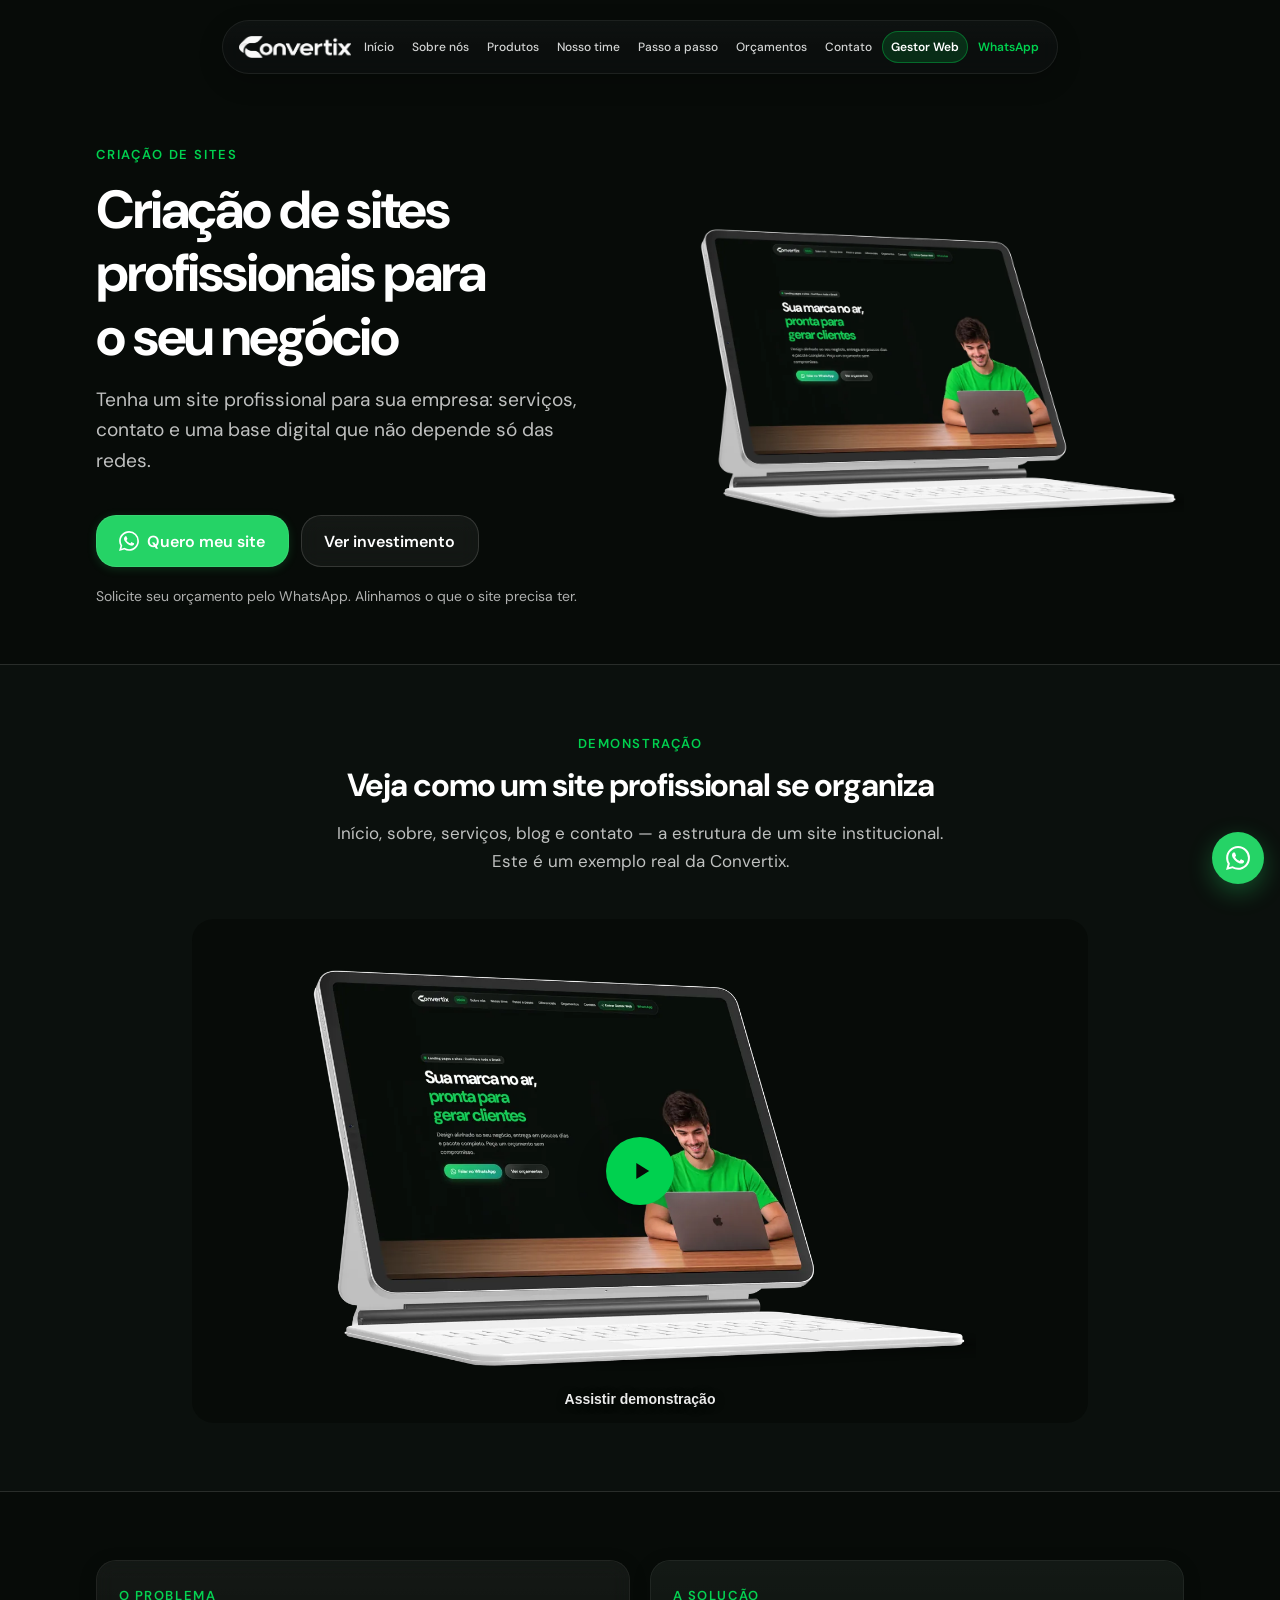
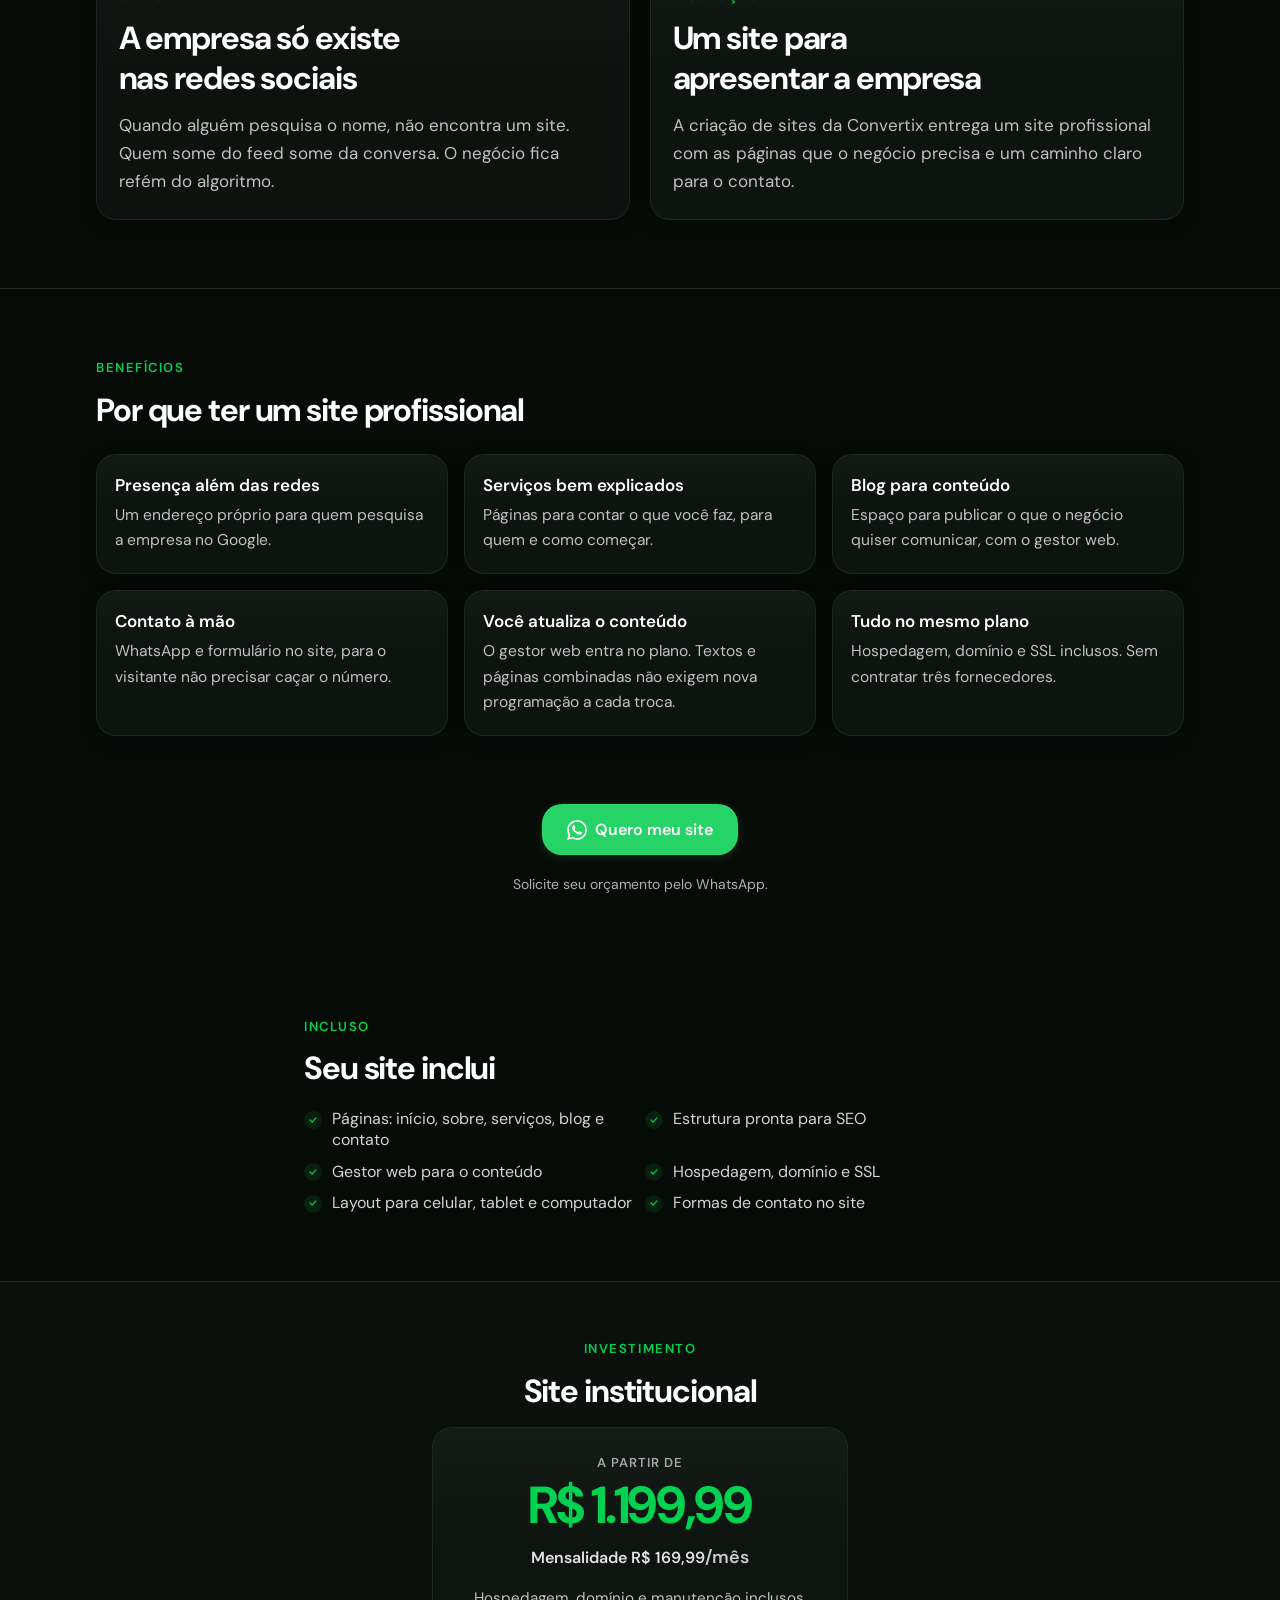
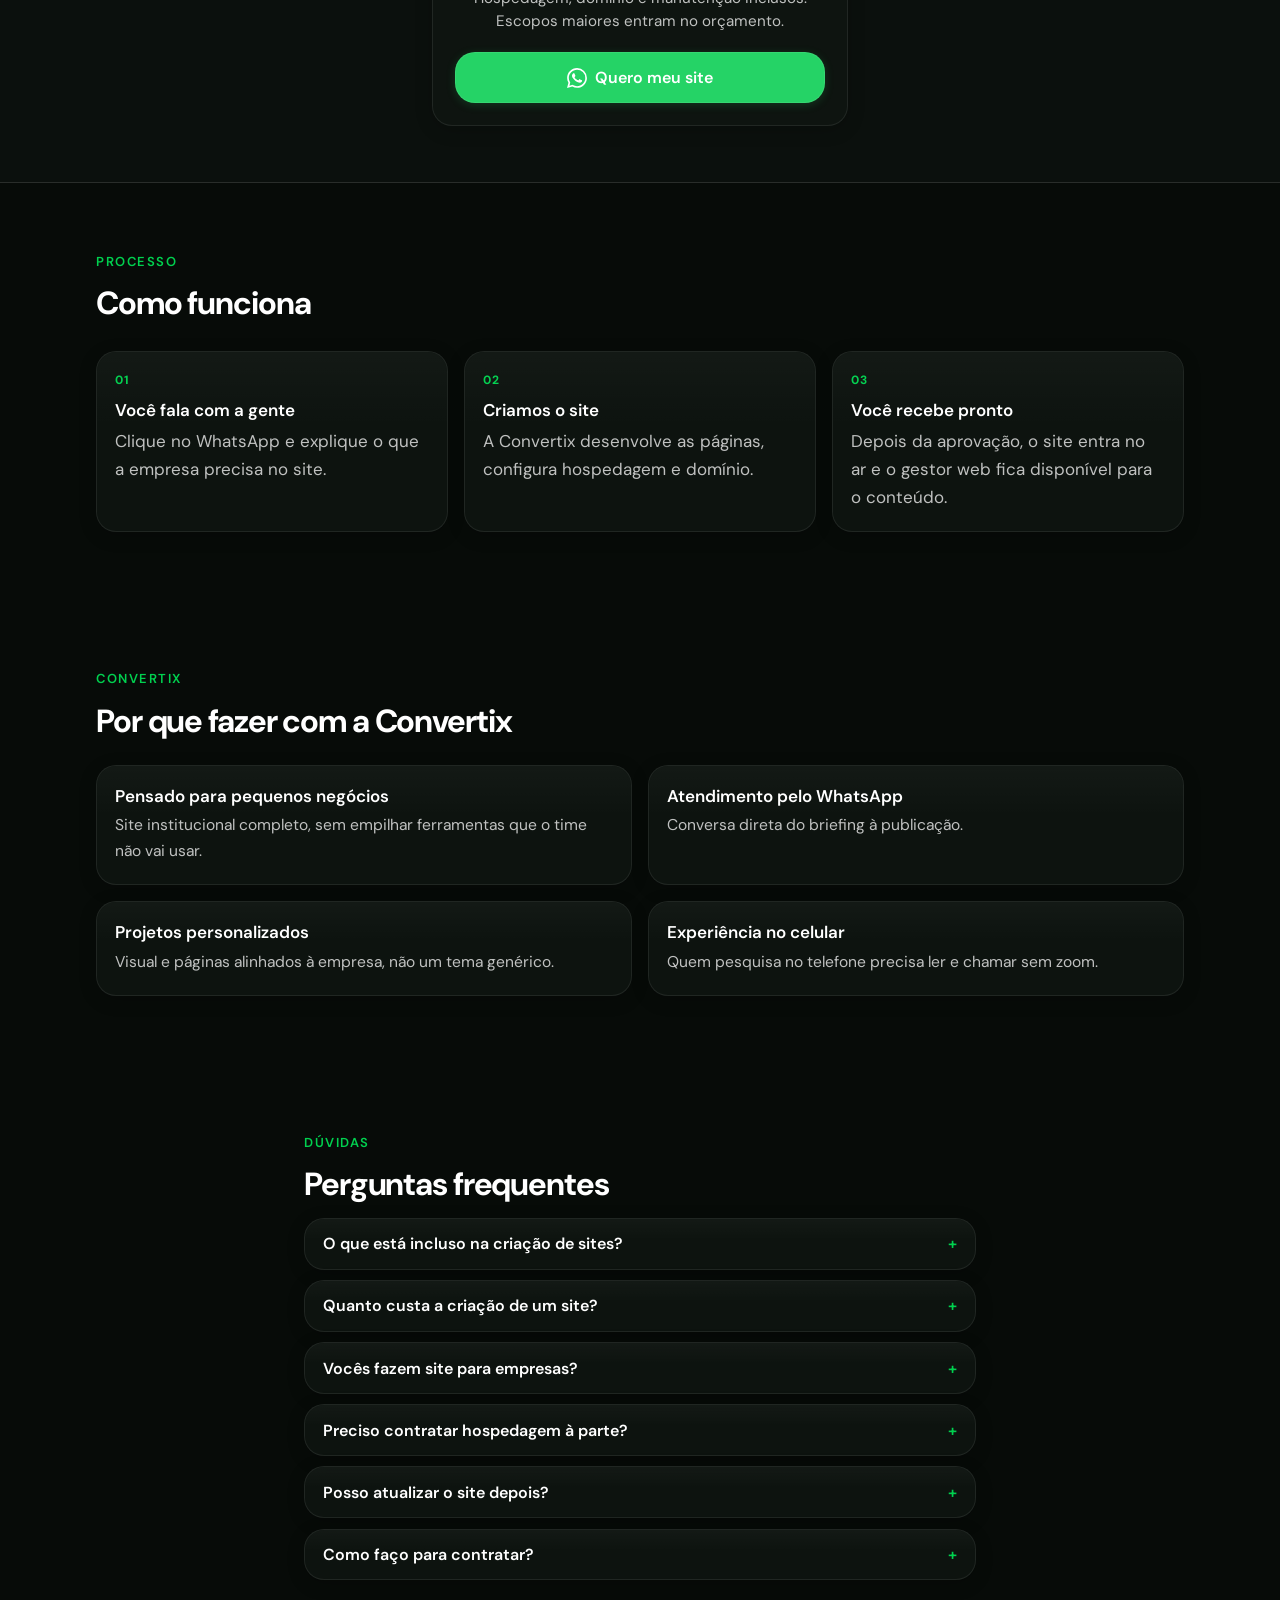
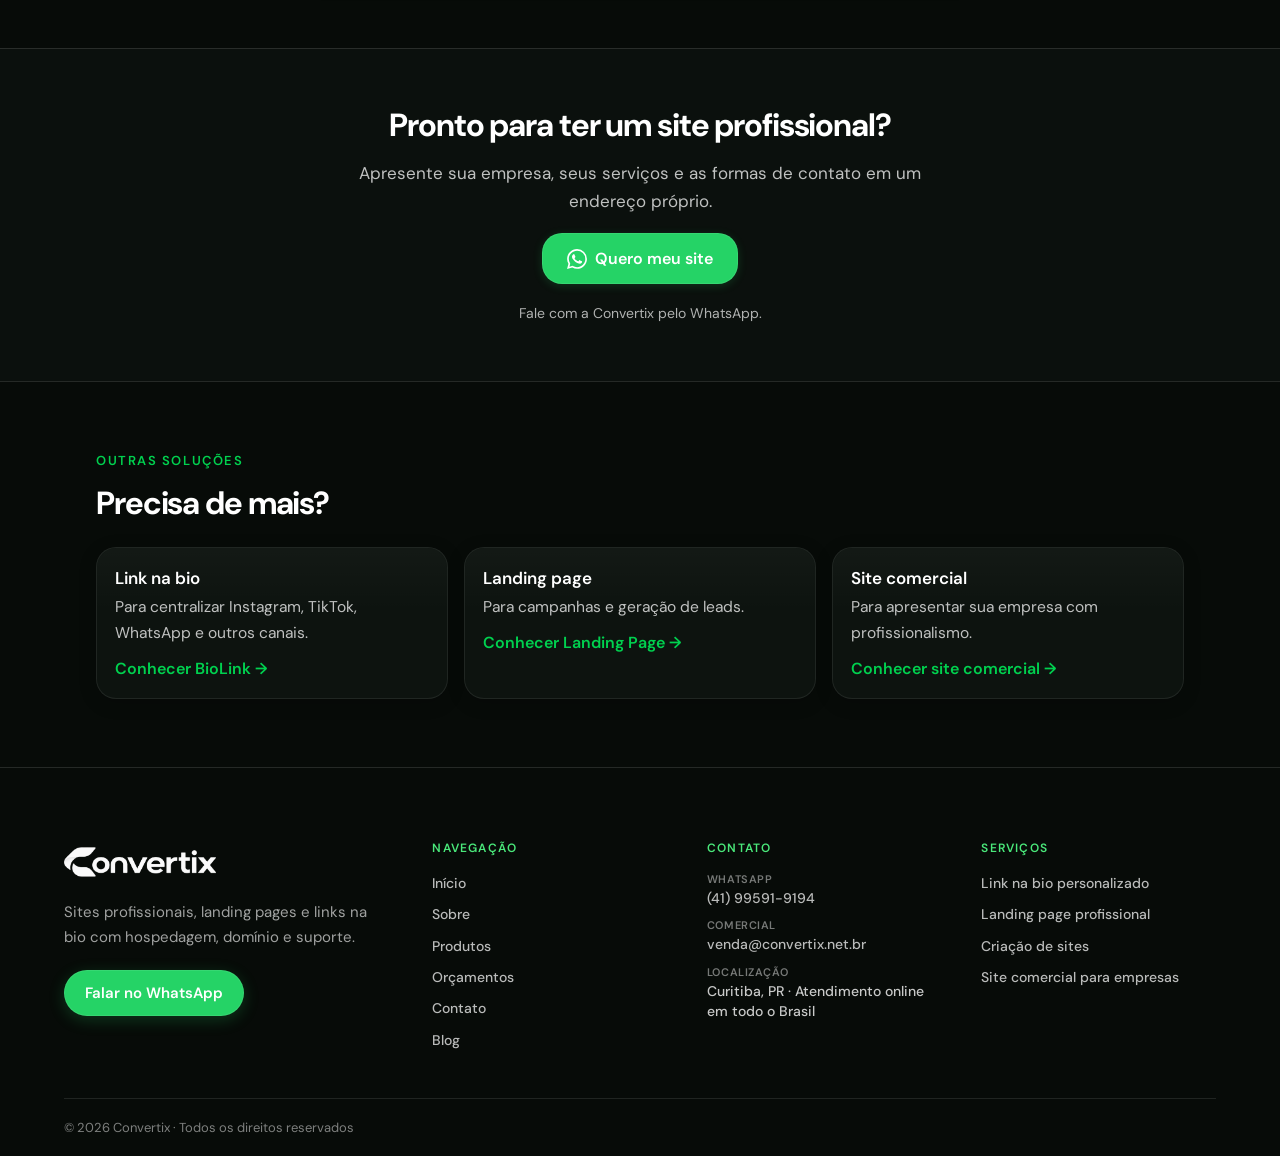
==== commit 1aa4d3e9: "m" ====
--- a/criacao-de-sites/index.html
+++ b/criacao-de-sites/index.html
@@ -4,7 +4,7 @@
     <meta charset="UTF-8" />
     <meta name="viewport" content="width=device-width, initial-scale=1.0, viewport-fit=cover" />
     <title>Criação de Sites Profissionais | Convertix</title>
-    <meta name="description" content="Criação de sites profissionais para empresas: site institucional com páginas, blog, gestor web, hospedagem e domínio. Atendimento em Curitiba e em todo o Brasil." />
+    <meta name="description" content="Criação de sites profissionais para empresas. Site institucional com páginas, blog, gestor web, hospedagem e domínio inclusos." />
     <meta name="robots" content="index, follow" />
     <link rel="canonical" href="https://convertix.net.br/criacao-de-sites/" />
     <meta name="theme-color" content="#070b08" />
@@ -12,12 +12,12 @@
     <meta property="og:type" content="website" />
     <meta property="og:site_name" content="Convertix" />
     <meta property="og:title" content="Criação de Sites Profissionais | Convertix" />
-    <meta property="og:description" content="Criação de sites profissionais para empresas: site institucional com páginas, blog, gestor web, hospedagem e domínio. Atendimento em Curitiba e em todo o Brasil." />
+    <meta property="og:description" content="Criação de sites profissionais para empresas. Site institucional com páginas, blog, gestor web, hospedagem e domínio inclusos." />
     <meta property="og:url" content="https://convertix.net.br/criacao-de-sites/" />
     <meta property="og:image" content="https://convertix.net.br/assets/images/logos/logo_convertix_green.png" />
     <meta name="twitter:card" content="summary" />
     <meta name="twitter:title" content="Criação de Sites Profissionais | Convertix" />
-    <meta name="twitter:description" content="Criação de sites profissionais para empresas: site institucional com páginas, blog, gestor web, hospedagem e domínio. Atendimento em Curitiba e em todo o Brasil." />
+    <meta name="twitter:description" content="Criação de sites profissionais para empresas. Site institucional com páginas, blog, gestor web, hospedagem e domínio inclusos." />
     <meta name="twitter:image" content="https://convertix.net.br/assets/images/logos/logo_convertix_green.png" />
     <link rel="icon" href="/assets/images/logos/icon_convertix_green.png" type="image/png" sizes="32x32" media="(prefers-color-scheme: light)" />
     <link rel="icon" href="/assets/images/logos/icon_convertix_white.png" type="image/png" sizes="32x32" media="(prefers-color-scheme: dark)" />
@@ -30,7 +30,7 @@
     <link rel="stylesheet" href="/css/servico/servico.css" />
 
     <script type="application/ld+json">{"@context":"https://schema.org","@type":"WebPage","name":"Criação de Sites Profissionais | Convertix","url":"https://convertix.net.br/criacao-de-sites/","isPartOf":{"@type":"WebSite","url":"https://convertix.net.br/"}}</script>
-    <script type="application/ld+json">{"@context":"https://schema.org","@type":"FAQPage","mainEntity":[{"@type":"Question","name":"Quanto custa a criação de um site profissional?","acceptedAnswer":{"@type":"Answer","text":"O site institucional completo da Convertix tem mensalidade de R$ 170, com hospedagem, domínio, SSL e gestor web. O valor é apresentado no site e confirmado no orçamento."}},{"@type":"Question","name":"O site aparece no Google?","acceptedAnswer":{"@type":"Answer","text":"Entregamos estrutura preparada para o Google. Posição nos resultados depende de conteúdo, busca e concorrência — não prometemos ranking."}},{"@type":"Question","name":"Eu mesmo posso atualizar o site?","acceptedAnswer":{"@type":"Answer","text":"Sim. O gestor web permite editar conteúdos e publicar no blog sem depender de uma nova programação para cada texto."}},{"@type":"Question","name":"Vocês atendem fora de Curitiba?","acceptedAnswer":{"@type":"Answer","text":"Sim. O atendimento é online em todo o Brasil, com base em Curitiba."}}]}</script>
+    <script type="application/ld+json">{"@context":"https://schema.org","@type":"FAQPage","mainEntity":[{"@type":"Question","name":"O que está incluso na criação de sites?","acceptedAnswer":{"@type":"Answer","text":"O site institucional inclui páginas como início, sobre, serviços, blog e contato, além de gestor web, hospedagem, domínio e SSL."}},{"@type":"Question","name":"Quanto custa a criação de um site?","acceptedAnswer":{"@type":"Answer","text":"O site institucional da Convertix custa a partir de R$ 1.199,99, com mensalidade de R$ 169,99, incluindo hospedagem, domínio, SSL e gestor web. Escopos maiores entram no orçamento."}},{"@type":"Question","name":"Vocês fazem site para empresas?","acceptedAnswer":{"@type":"Answer","text":"Sim. O foco é site profissional para o negócio se apresentar, explicar serviços e receber contato."}},{"@type":"Question","name":"Preciso contratar hospedagem à parte?","acceptedAnswer":{"@type":"Answer","text":"Não. Hospedagem, domínio e certificado SSL entram na mensalidade."}},{"@type":"Question","name":"Posso atualizar o site depois?","acceptedAnswer":{"@type":"Answer","text":"Sim. O gestor web entra no plano para o time alterar textos e conteúdos combinados."}},{"@type":"Question","name":"Como faço para contratar?","acceptedAnswer":{"@type":"Answer","text":"Fale no WhatsApp com o que a empresa precisa no site. A Convertix monta a estrutura e publica."}}]}</script>
   </head>
   <body>
     <a class="skip-link" href="#conteudo">Ir para o conteúdo</a>
@@ -97,47 +97,183 @@
         </div>
       </nav>
     </header>
-
-    <main class="servico" id="conteudo">
-      <article class="servico__inner">
-        <p class="servico__kicker">Convertix</p>
-        <h1 class="servico__title">Criação de sites profissionais para o seu negócio</h1>
-
-        <p class="servico__lead">A Convertix desenvolve sites profissionais para quem precisa de presença digital completa: quem somos, serviços, blog e contato — com visual da marca e estrutura pronta para o Google.</p>
-        <h2>O que entregamos</h2>
-        <p>O site institucional inclui página inicial, Quem Somos, Serviços, Blog e Contato, além de gestor web para você editar conteúdos e publicar no blog. Hospedagem, domínio e SSL entram na mensalidade de R$ 170.</p>
-        <h2>Para quem é</h2>
-        <p>Empresas e profissionais que já passaram da página única e precisam de um site empresarial para apresentar a operação, gerar confiança e facilitar o contato — no computador e no celular.</p>
-        <h2>Como funciona o processo</h2>
-        <ol>
-          <li>Alinhamento no WhatsApp sobre público, objetivos e o que o site precisa comunicar.</li>
-          <li>Criação, publicação, hospedagem e domínio organizados para a marca ir ao ar.</li>
-          <li>Entrega com suporte contínuo; alterações futuras conforme combinado.</li>
-        </ol>
-        <h2>Presença digital com base em Curitiba</h2>
-        <p>Atendemos o Brasil todo, com base em Curitiba. Se você busca criação de sites em Curitiba ou um site profissional à distância, o fluxo é o mesmo: briefing, proposta e publicação.</p>
-        <p>Para um site mais focado em venda e captação de clientes, veja também o <a href="/site-comercial/">site comercial</a> e a <a href="/landing-page/">landing page profissional</a>.</p>
-        <div class="servico__cta">
-          <a href="#" class="btn btn--whatsapp js-whatsapp" data-whatsapp-message="Olá! Quero o Site Institucional Completo.">Quero criar um site</a>
-          <a href="/#planos" class="btn glass btn--secondary">Ver orçamento</a>
-        </div>
-        <h2>Outras soluções</h2>
-        <div class="servico__related">
-          <a href="/site-comercial/">Conheça o site comercial para empresas</a>
-          <a href="/landing-page/">Veja a criação de landing pages</a>
-        </div>
-
-
-        <h2>Perguntas frequentes</h2>
-        <div class="servico-faq">
-          <details class="glass"><summary>Quanto custa a criação de um site profissional?</summary><p>O site institucional completo da Convertix tem mensalidade de R$ 170, com hospedagem, domínio, SSL e gestor web. O valor é apresentado no site e confirmado no orçamento.</p></details>
-          <details class="glass"><summary>O site aparece no Google?</summary><p>Entregamos estrutura preparada para o Google. Posição nos resultados depende de conteúdo, busca e concorrência — não prometemos ranking.</p></details>
-          <details class="glass"><summary>Eu mesmo posso atualizar o site?</summary><p>Sim. O gestor web permite editar conteúdos e publicar no blog sem depender de uma nova programação para cada texto.</p></details>
-          <details class="glass"><summary>Vocês atendem fora de Curitiba?</summary><p>Sim. O atendimento é online em todo o Brasil, com base em Curitiba.</p></details>
-        </div>
-
-      </article>
+    <main class="produto" id="conteudo">
+
+      <section class="produto-hero">
+        <div class="produto__wrap produto-hero__grid">
+          <div>
+            <p class="produto-hero__kicker">Criação de sites</p>
+            <h1>Criação de sites profissionais para o seu negócio</h1>
+            <p class="produto-hero__lead">Tenha um site profissional para sua empresa: serviços, contato e uma base digital que não depende só das redes.</p>
+            <div class="produto-hero__actions">
+              <a class="btn btn--whatsapp js-whatsapp" id="btn-whatsapp" href="#" data-whatsapp-message="Olá! Vi o serviço de criação de sites da Convertix e gostaria de solicitar um orçamento."><svg class="btn__icon" width="20" height="20" viewBox="0 0 24 24" fill="currentColor" aria-hidden="true"><path d="M17.472 14.382c-.297-.149-1.758-.867-2.03-.967-.273-.099-.471-.148-.67.15-.197.297-.767.966-.94 1.164-.173.199-.347.223-.644.075-.297-.15-1.255-.463-2.39-1.475-.883-.788-1.48-1.761-1.653-2.059-.173-.297-.018-.458.13-.606.134-.133.298-.347.446-.52.149-.174.198-.298.298-.497.099-.198.05-.371-.025-.52-.075-.149-.669-1.612-.916-2.207-.242-.579-.487-.5-.669-.51-.173-.008-.371-.01-.57-.01-.198 0-.52.074-.792.372-.272.297-1.04 1.016-1.04 2.479 0 1.462 1.065 2.875 1.213 3.074.149.198 2.096 3.2 5.077 4.487.709.306 1.262.489 1.694.625.712.227 1.36.195 1.871.118.571-.085 1.758-.719 2.006-1.413.248-.694.248-1.289.173-1.413-.074-.124-.272-.198-.57-.347m-5.421 7.403h-.004a9.87 9.87 0 01-5.031-1.378l-.361-.214-3.741.982.998-3.648-.235-.374a9.86 9.86 0 01-1.51-5.26c.001-5.45 4.436-9.884 9.888-9.884 2.64 0 5.122 1.03 6.988 2.898a9.825 9.825 0 012.893 6.994c-.003 5.45-4.435 9.884-9.885 9.884m8.413-18.297A11.815 11.815 0 0012.05 0C5.495 0 .16 5.335.157 11.892c0 2.096.547 4.142 1.588 5.945L.057 24l6.305-1.654a11.882 11.882 0 005.683 1.448h.005c6.554 0 11.89-5.335 11.893-11.893a11.821 11.821 0 00-3.48-8.413z"/></svg> Quero meu site</a>
+              <a class="btn glass btn--secondary" href="#preco">Ver investimento</a>
+            </div>
+            <p class="produto-hero__hint">Solicite seu orçamento pelo WhatsApp. Alinhamos o que o site precisa ter.</p>
+          </div>
+          <aside class="produto-visual produto-visual--wide">
+            <picture>
+              <source srcset="/assets/images/landing%20page/main.webp" type="image/webp" />
+              <img src="/assets/images/landing%20page/main.png" alt="Exemplo de site institucional Convertix no tablet" width="1200" height="899" decoding="async" />
+            </picture>
+          </aside>
+        </div>
+      </section>
+
+      <section class="produto-demo" id="exemplos">
+        <div class="produto__wrap">
+          <header class="produto-demo__head">
+            <p class="produto__eyebrow">Demonstração</p>
+            <h2>Veja como um site profissional se organiza</h2>
+            <p>Início, sobre, serviços, blog e contato — a estrutura de um site institucional. Este é um exemplo real da Convertix.</p>
+          </header>
+          <button
+            type="button"
+            class="produto-player"
+            data-video-lightbox
+            aria-haspopup="dialog"
+            aria-controls="video-lightbox"
+          >
+            <picture>
+              <source srcset="/assets/images/landing%20page/main.webp" type="image/webp" />
+              <img src="/assets/images/landing%20page/main.png" alt="" width="1200" height="899" decoding="async" />
+            </picture>
+            <span class="produto-player__play" aria-hidden="true">
+              <svg width="28" height="28" viewBox="0 0 24 24" fill="currentColor"><path d="M8 5.14v13.72L19 12 8 5.14z"/></svg>
+            </span>
+            <span class="produto-player__label">Assistir demonstração</span>
+          </button>
+        </div>
+      </section>
+
+      <section>
+        <div class="produto__wrap produto-split">
+          <div class="produto-panel produto-panel--problem glass">
+            <p class="produto__eyebrow">O problema</p>
+            <h2>A empresa só existe nas redes sociais</h2>
+            <p>Quando alguém pesquisa o nome, não encontra um site. Quem some do feed some da conversa. O negócio fica refém do algoritmo.</p>
+          </div>
+          <div class="produto-panel glass">
+            <p class="produto__eyebrow">A solução</p>
+            <h2>Um site para apresentar a empresa</h2>
+            <p>A criação de sites da Convertix entrega um site profissional com as páginas que o negócio precisa e um caminho claro para o contato.</p>
+          </div>
+        </div>
+      </section>
+
+      <section class="produto-benefits">
+        <div class="produto__wrap">
+          <p class="produto__eyebrow">Benefícios</p>
+          <h2>Por que ter um site profissional</h2>
+          <div class="produto-benefits__grid">
+            <article class="produto-card glass"><h3>Presença além das redes</h3><p>Um endereço próprio para quem pesquisa a empresa no Google.</p></article>
+            <article class="produto-card glass"><h3>Serviços bem explicados</h3><p>Páginas para contar o que você faz, para quem e como começar.</p></article>
+            <article class="produto-card glass"><h3>Blog para conteúdo</h3><p>Espaço para publicar o que o negócio quiser comunicar, com o gestor web.</p></article>
+            <article class="produto-card glass"><h3>Contato à mão</h3><p>WhatsApp e formulário no site, para o visitante não precisar caçar o número.</p></article>
+            <article class="produto-card glass"><h3>Você atualiza o conteúdo</h3><p>O gestor web entra no plano. Textos e páginas combinadas não exigem nova programação a cada troca.</p></article>
+            <article class="produto-card glass"><h3>Tudo no mesmo plano</h3><p>Hospedagem, domínio e SSL inclusos. Sem contratar três fornecedores.</p></article>
+          </div>
+        </div>
+      </section>
+      <section class="produto-midcta">
+        <div class="produto__wrap produto__wrap--narrow">
+          <a class="btn btn--whatsapp js-whatsapp" href="#" data-whatsapp-message="Olá! Vi o serviço de criação de sites da Convertix e gostaria de solicitar um orçamento."><svg class="btn__icon" width="20" height="20" viewBox="0 0 24 24" fill="currentColor" aria-hidden="true"><path d="M17.472 14.382c-.297-.149-1.758-.867-2.03-.967-.273-.099-.471-.148-.67.15-.197.297-.767.966-.94 1.164-.173.199-.347.223-.644.075-.297-.15-1.255-.463-2.39-1.475-.883-.788-1.48-1.761-1.653-2.059-.173-.297-.018-.458.13-.606.134-.133.298-.347.446-.52.149-.174.198-.298.298-.497.099-.198.05-.371-.025-.52-.075-.149-.669-1.612-.916-2.207-.242-.579-.487-.5-.669-.51-.173-.008-.371-.01-.57-.01-.198 0-.52.074-.792.372-.272.297-1.04 1.016-1.04 2.479 0 1.462 1.065 2.875 1.213 3.074.149.198 2.096 3.2 5.077 4.487.709.306 1.262.489 1.694.625.712.227 1.36.195 1.871.118.571-.085 1.758-.719 2.006-1.413.248-.694.248-1.289.173-1.413-.074-.124-.272-.198-.57-.347m-5.421 7.403h-.004a9.87 9.87 0 01-5.031-1.378l-.361-.214-3.741.982.998-3.648-.235-.374a9.86 9.86 0 01-1.51-5.26c.001-5.45 4.436-9.884 9.888-9.884 2.64 0 5.122 1.03 6.988 2.898a9.825 9.825 0 012.893 6.994c-.003 5.45-4.435 9.884-9.885 9.884m8.413-18.297A11.815 11.815 0 0012.05 0C5.495 0 .16 5.335.157 11.892c0 2.096.547 4.142 1.588 5.945L.057 24l6.305-1.654a11.882 11.882 0 005.683 1.448h.005c6.554 0 11.89-5.335 11.893-11.893a11.821 11.821 0 00-3.48-8.413z"/></svg> Quero meu site</a>
+          <p class="produto-hero__hint">Solicite seu orçamento pelo WhatsApp.</p>
+        </div>
+      </section>
+
+      <section class="produto-includes">
+        <div class="produto__wrap produto__wrap--narrow">
+          <p class="produto__eyebrow">Incluso</p>
+          <h2>Seu site inclui</h2>
+          <ul>
+            <li>Páginas: início, sobre, serviços, blog e contato</li>
+            <li>Estrutura pronta para SEO</li>
+            <li>Gestor web para o conteúdo</li>
+            <li>Hospedagem, domínio e SSL</li>
+            <li>Layout para celular, tablet e computador</li>
+            <li>Formas de contato no site</li>
+          </ul>
+        </div>
+      </section>
+
+      <section class="produto-price" id="preco">
+        <div class="produto__wrap">
+          <p class="produto__eyebrow">Investimento</p>
+          <h2>Site institucional</h2>
+          <div class="produto-price__box glass">
+            <p class="produto-price__from">A partir de</p>
+            <p class="produto-price__value">R$ 1.199,99</p>
+            <p class="produto-price__monthly">Mensalidade R$ 169,99<span class="produto-price__period">/mês</span></p>
+            <p class="produto-price__note">Hospedagem, domínio e manutenção inclusos.<br>Escopos maiores entram no orçamento.</p>
+            <a class="btn btn--whatsapp js-whatsapp" href="#" data-whatsapp-message="Olá! Vi o serviço de criação de sites da Convertix e gostaria de solicitar um orçamento."><svg class="btn__icon" width="20" height="20" viewBox="0 0 24 24" fill="currentColor" aria-hidden="true"><path d="M17.472 14.382c-.297-.149-1.758-.867-2.03-.967-.273-.099-.471-.148-.67.15-.197.297-.767.966-.94 1.164-.173.199-.347.223-.644.075-.297-.15-1.255-.463-2.39-1.475-.883-.788-1.48-1.761-1.653-2.059-.173-.297-.018-.458.13-.606.134-.133.298-.347.446-.52.149-.174.198-.298.298-.497.099-.198.05-.371-.025-.52-.075-.149-.669-1.612-.916-2.207-.242-.579-.487-.5-.669-.51-.173-.008-.371-.01-.57-.01-.198 0-.52.074-.792.372-.272.297-1.04 1.016-1.04 2.479 0 1.462 1.065 2.875 1.213 3.074.149.198 2.096 3.2 5.077 4.487.709.306 1.262.489 1.694.625.712.227 1.36.195 1.871.118.571-.085 1.758-.719 2.006-1.413.248-.694.248-1.289.173-1.413-.074-.124-.272-.198-.57-.347m-5.421 7.403h-.004a9.87 9.87 0 01-5.031-1.378l-.361-.214-3.741.982.998-3.648-.235-.374a9.86 9.86 0 01-1.51-5.26c.001-5.45 4.436-9.884 9.888-9.884 2.64 0 5.122 1.03 6.988 2.898a9.825 9.825 0 012.893 6.994c-.003 5.45-4.435 9.884-9.885 9.884m8.413-18.297A11.815 11.815 0 0012.05 0C5.495 0 .16 5.335.157 11.892c0 2.096.547 4.142 1.588 5.945L.057 24l6.305-1.654a11.882 11.882 0 005.683 1.448h.005c6.554 0 11.89-5.335 11.893-11.893a11.821 11.821 0 00-3.48-8.413z"/></svg> Quero meu site</a>
+          </div>
+        </div>
+      </section>
+
+      <section class="produto-steps">
+        <div class="produto__wrap">
+          <p class="produto__eyebrow">Processo</p>
+          <h2>Como funciona</h2>
+          <ol>
+            <li class="produto-step glass"><span class="produto-step__num">01</span><h3>Você fala com a gente</h3><p>Clique no WhatsApp e explique o que a empresa precisa no site.</p></li>
+            <li class="produto-step glass"><span class="produto-step__num">02</span><h3>Criamos o site</h3><p>A Convertix desenvolve as páginas, configura hospedagem e domínio.</p></li>
+            <li class="produto-step glass"><span class="produto-step__num">03</span><h3>Você recebe pronto</h3><p>Depois da aprovação, o site entra no ar e o gestor web fica disponível para o conteúdo.</p></li>
+          </ol>
+        </div>
+      </section>
+
+      <section>
+        <div class="produto__wrap">
+          <p class="produto__eyebrow">Convertix</p>
+          <h2>Por que fazer com a Convertix</h2>
+          <div class="produto-diff__grid">
+            <article class="produto-card glass"><h3>Pensado para pequenos negócios</h3><p>Site institucional completo, sem empilhar ferramentas que o time não vai usar.</p></article>
+            <article class="produto-card glass"><h3>Atendimento pelo WhatsApp</h3><p>Conversa direta do briefing à publicação.</p></article>
+            <article class="produto-card glass"><h3>Projetos personalizados</h3><p>Visual e páginas alinhados à empresa, não um tema genérico.</p></article>
+            <article class="produto-card glass"><h3>Experiência no celular</h3><p>Quem pesquisa no telefone precisa ler e chamar sem zoom.</p></article>
+          </div>
+        </div>
+      </section>
+
+      <section>
+        <div class="produto__wrap produto__wrap--narrow">
+          <p class="produto__eyebrow">Dúvidas</p>
+          <h2>Perguntas frequentes</h2>
+          <div class="servico-faq">
+          <details class="glass"><summary>O que está incluso na criação de sites?</summary><p>O site institucional inclui páginas como início, sobre, serviços, blog e contato, além de gestor web, hospedagem, domínio e SSL.</p></details>
+          <details class="glass"><summary>Quanto custa a criação de um site?</summary><p>O site institucional da Convertix custa a partir de R$ 1.199,99, com mensalidade de R$ 169,99, incluindo hospedagem, domínio, SSL e gestor web. Escopos maiores entram no orçamento.</p></details>
+          <details class="glass"><summary>Vocês fazem site para empresas?</summary><p>Sim. O foco é site profissional para o negócio se apresentar, explicar serviços e receber contato.</p></details>
+          <details class="glass"><summary>Preciso contratar hospedagem à parte?</summary><p>Não. Hospedagem, domínio e certificado SSL entram na mensalidade.</p></details>
+          <details class="glass"><summary>Posso atualizar o site depois?</summary><p>Sim. O gestor web entra no plano para o time alterar textos e conteúdos combinados.</p></details>
+          <details class="glass"><summary>Como faço para contratar?</summary><p>Fale no WhatsApp com o que a empresa precisa no site. A Convertix monta a estrutura e publica.</p></details>
+          </div>
+        </div>
+      </section>
+
+      <section class="produto-final">
+        <div class="produto__wrap produto__wrap--narrow">
+          <h2>Pronto para ter um site profissional?</h2>
+          <p>Apresente sua empresa, seus serviços e as formas de contato em um endereço próprio.</p>
+          <a class="btn btn--whatsapp js-whatsapp" href="#" data-whatsapp-message="Olá! Vi o serviço de criação de sites da Convertix e gostaria de solicitar um orçamento."><svg class="btn__icon" width="20" height="20" viewBox="0 0 24 24" fill="currentColor" aria-hidden="true"><path d="M17.472 14.382c-.297-.149-1.758-.867-2.03-.967-.273-.099-.471-.148-.67.15-.197.297-.767.966-.94 1.164-.173.199-.347.223-.644.075-.297-.15-1.255-.463-2.39-1.475-.883-.788-1.48-1.761-1.653-2.059-.173-.297-.018-.458.13-.606.134-.133.298-.347.446-.52.149-.174.198-.298.298-.497.099-.198.05-.371-.025-.52-.075-.149-.669-1.612-.916-2.207-.242-.579-.487-.5-.669-.51-.173-.008-.371-.01-.57-.01-.198 0-.52.074-.792.372-.272.297-1.04 1.016-1.04 2.479 0 1.462 1.065 2.875 1.213 3.074.149.198 2.096 3.2 5.077 4.487.709.306 1.262.489 1.694.625.712.227 1.36.195 1.871.118.571-.085 1.758-.719 2.006-1.413.248-.694.248-1.289.173-1.413-.074-.124-.272-.198-.57-.347m-5.421 7.403h-.004a9.87 9.87 0 01-5.031-1.378l-.361-.214-3.741.982.998-3.648-.235-.374a9.86 9.86 0 01-1.51-5.26c.001-5.45 4.436-9.884 9.888-9.884 2.64 0 5.122 1.03 6.988 2.898a9.825 9.825 0 012.893 6.994c-.003 5.45-4.435 9.884-9.885 9.884m8.413-18.297A11.815 11.815 0 0012.05 0C5.495 0 .16 5.335.157 11.892c0 2.096.547 4.142 1.588 5.945L.057 24l6.305-1.654a11.882 11.882 0 005.683 1.448h.005c6.554 0 11.89-5.335 11.893-11.893a11.821 11.821 0 00-3.48-8.413z"/></svg> Quero meu site</a>
+          <p class="produto-hero__hint">Fale com a Convertix pelo WhatsApp.</p>
+        </div>
+      </section>
+
+      <section class="produto-more">
+        <div class="produto__wrap">
+          <p class="produto__eyebrow">Outras soluções</p>
+          <h2>Precisa de mais?</h2>
+          <div class="produto-more__grid">
+            <a class="produto-card glass" href="/link-na-bio/"><h3>Link na bio</h3><p>Para centralizar Instagram, TikTok, WhatsApp e outros canais.</p><span>Conhecer BioLink →</span></a>
+            <a class="produto-card glass" href="/landing-page/"><h3>Landing page</h3><p>Para campanhas e geração de leads.</p><span>Conhecer Landing Page →</span></a>
+            <a class="produto-card glass" href="/site-comercial/"><h3>Site comercial</h3><p>Para apresentar sua empresa com profissionalismo.</p><span>Conhecer site comercial →</span></a>
+          </div>
+        </div>
+      </section>
+
     </main>
+    <a class="wa-dock js-whatsapp" href="#" data-whatsapp-message="Olá! Vi o serviço de criação de sites da Convertix e gostaria de solicitar um orçamento." aria-label="Abrir WhatsApp para solicitar criação de site"><svg class="btn__icon" width="20" height="20" viewBox="0 0 24 24" fill="currentColor" aria-hidden="true"><path d="M17.472 14.382c-.297-.149-1.758-.867-2.03-.967-.273-.099-.471-.148-.67.15-.197.297-.767.966-.94 1.164-.173.199-.347.223-.644.075-.297-.15-1.255-.463-2.39-1.475-.883-.788-1.48-1.761-1.653-2.059-.173-.297-.018-.458.13-.606.134-.133.298-.347.446-.52.149-.174.198-.298.298-.497.099-.198.05-.371-.025-.52-.075-.149-.669-1.612-.916-2.207-.242-.579-.487-.5-.669-.51-.173-.008-.371-.01-.57-.01-.198 0-.52.074-.792.372-.272.297-1.04 1.016-1.04 2.479 0 1.462 1.065 2.875 1.213 3.074.149.198 2.096 3.2 5.077 4.487.709.306 1.262.489 1.694.625.712.227 1.36.195 1.871.118.571-.085 1.758-.719 2.006-1.413.248-.694.248-1.289.173-1.413-.074-.124-.272-.198-.57-.347m-5.421 7.403h-.004a9.87 9.87 0 01-5.031-1.378l-.361-.214-3.741.982.998-3.648-.235-.374a9.86 9.86 0 01-1.51-5.26c.001-5.45 4.436-9.884 9.888-9.884 2.64 0 5.122 1.03 6.988 2.898a9.825 9.825 0 012.893 6.994c-.003 5.45-4.435 9.884-9.885 9.884m8.413-18.297A11.815 11.815 0 0012.05 0C5.495 0 .16 5.335.157 11.892c0 2.096.547 4.142 1.588 5.945L.057 24l6.305-1.654a11.882 11.882 0 005.683 1.448h.005c6.554 0 11.89-5.335 11.893-11.893a11.821 11.821 0 00-3.48-8.413z"/></svg></a>
     <footer class="site-footer">
       <div class="site-footer__inner">
         <div class="site-footer__top">
@@ -154,6 +290,7 @@
             <h2 class="site-footer__heading">Navegação</h2>
             <ul class="site-footer__list">
               <li><a href="/">Início</a></li>
+              <li><a href="/#sobre">Sobre</a></li>
               <li><a href="/#produtos">Produtos</a></li>
               <li><a href="/#planos">Orçamentos</a></li>
               <li><a href="/#contato">Contato</a></li>
@@ -183,9 +320,22 @@
         </div>
       </div>
     </footer>
+    <dialog class="video-lightbox" id="video-lightbox" aria-label="Demonstração do site institucional">
+      <button type="button" class="video-lightbox__close" data-video-close aria-label="Fechar vídeo">
+        <span aria-hidden="true">×</span>
+      </button>
+      <video
+        class="video-lightbox__media"
+        src="/assets/images/landing%20page/video_landing_page.mp4"
+        controls
+        playsinline
+        preload="none"
+        title="Demonstração de site institucional Convertix"
+      ></video>
+    </dialog>
     <script src="/js/config/whatsapp.config.js"></script>
+    <script>window.WHATSAPP_MESSAGE = "Olá! Vi o serviço de criação de sites da Convertix e gostaria de solicitar um orçamento.";</script>
     <script src="/js/home/home.js"></script>
     <script src="/js/sobre/sobre.js"></script>
-
   </body>
 </html>
--- a/css/home/home.css
+++ b/css/home/home.css
@@ -43,6 +43,12 @@
 
 html {
     scroll-behavior: smooth;
+}
+
+html.is-loading,
+html.is-loading body {
+    overflow: hidden;
+    height: 100%;
 }
 
 [id="inicio"],
@@ -1436,3 +1442,69 @@
         filter: none;
     }
 }
+
+.site-loader {
+    position: fixed;
+    inset: 0;
+    z-index: 10000;
+    display: flex;
+    align-items: center;
+    justify-content: center;
+    background: #070b08;
+    transition:
+        opacity 0.55s var(--fade-ease),
+        visibility 0.55s var(--fade-ease);
+}
+
+.site-loader.is-done {
+    opacity: 0;
+    visibility: hidden;
+    pointer-events: none;
+}
+
+.site-loader__inner {
+    display: flex;
+    flex-direction: column;
+    align-items: center;
+    width: min(18rem, 78vw);
+}
+
+.site-loader__logo {
+    width: min(11.5rem, 58vw);
+    height: auto;
+}
+
+.site-loader__bar {
+    width: 100%;
+    height: 3px;
+    margin-top: 1.75rem;
+    overflow: hidden;
+    border-radius: 999px;
+    background: rgba(255, 255, 255, 0.1);
+}
+
+.site-loader__bar-fill {
+    display: block;
+    width: 0%;
+    height: 100%;
+    border-radius: inherit;
+    background: var(--accent);
+    box-shadow: 0 0 12px rgba(0, 209, 79, 0.45);
+    transition: width 0.2s ease-out;
+}
+
+.site-loader__label {
+    margin-top: 0.9rem;
+    font-size: 0.8125rem;
+    font-weight: 600;
+    letter-spacing: 0.12em;
+    text-transform: uppercase;
+    color: rgba(255, 255, 255, 0.55);
+}
+
+@media (prefers-reduced-motion: reduce) {
+    .site-loader,
+    .site-loader__bar-fill {
+        transition: none;
+    }
+}
--- a/css/servico/servico.css
+++ b/css/servico/servico.css
@@ -158,6 +158,17 @@
     display: none;
 }
 
+.servico-faq summary::after {
+    content: "+";
+    float: right;
+    color: var(--accent);
+    font-weight: 600;
+}
+
+.servico-faq details[open] summary::after {
+    content: "–";
+}
+
 .servico-faq details p {
     margin-top: 0.7rem;
 }
@@ -199,3 +210,753 @@
 .video-full__desc a:hover {
     text-decoration: underline;
 }
+
+/* —— Landing comercial de produto —— */
+.produto {
+    color: var(--white);
+}
+
+.produto section {
+    padding: 4.25rem 1.25rem;
+}
+
+.produto section.produto-hero {
+    padding: calc(var(--nav-top) + 7.75rem) 1.25rem 3.5rem;
+}
+
+.produto section.produto-midcta {
+    padding: 0 1.25rem 3.25rem;
+}
+
+.produto section.produto-price,
+.produto section.produto-final {
+    padding: 3.5rem 1.25rem;
+}
+
+.produto__wrap {
+    max-width: 68rem;
+    margin: 0 auto;
+}
+
+.produto__wrap--narrow {
+    max-width: 42rem;
+}
+
+.produto-hero__grid {
+    display: grid;
+    gap: 2.5rem;
+    align-items: center;
+}
+
+@media (min-width: 960px) {
+    .produto-hero__grid {
+        grid-template-columns: minmax(0, 1.05fr) minmax(0, 0.95fr);
+        gap: 3.5rem;
+    }
+}
+
+.produto-hero__kicker,
+.produto p.produto-hero__kicker {
+    margin-bottom: 0.85rem;
+    font-size: 0.8125rem;
+    font-weight: 600;
+    letter-spacing: 0.14em;
+    text-transform: uppercase;
+    color: var(--accent);
+}
+
+.produto-hero h1 {
+    margin: 0 0 1rem;
+    font-size: clamp(2rem, 5.4vw, 3.35rem);
+    font-weight: 700;
+    line-height: 1.18;
+    letter-spacing: -0.04em;
+    text-wrap: balance;
+}
+
+.produto-hero__lead,
+.produto p.produto-hero__lead {
+    margin: 0 0 2.25rem;
+    max-width: 38ch;
+    font-size: clamp(1.05rem, 1.6vw, 1.2rem);
+    line-height: 1.6;
+    color: rgba(255, 255, 255, 0.74);
+}
+
+.produto-hero__actions {
+    display: flex;
+    flex-wrap: wrap;
+    gap: 0.75rem;
+    margin: 0;
+    padding-top: 0.15rem;
+}
+
+.produto-hero__hint,
+.produto p.produto-hero__hint {
+    margin: 1.1rem 0 0;
+    font-size: 0.875rem;
+    color: rgba(255, 255, 255, 0.68);
+}
+
+.produto .btn--whatsapp {
+    color: #fff;
+    box-shadow: 0 2px 10px rgba(37, 211, 102, 0.18);
+}
+
+.produto .btn--whatsapp .btn__icon {
+    display: block;
+    flex-shrink: 0;
+}
+
+.produto .btn--whatsapp:hover {
+    text-decoration: none;
+    box-shadow: 0 4px 14px rgba(37, 211, 102, 0.22);
+}
+
+.produto-hero .btn {
+    min-height: 3rem;
+    padding: 0.9rem 1.4rem;
+}
+
+.produto__eyebrow,
+.produto p.produto__eyebrow {
+    margin-bottom: 0.7rem;
+    font-size: 0.8125rem;
+    font-weight: 600;
+    letter-spacing: 0.12em;
+    text-transform: uppercase;
+    color: var(--accent);
+}
+
+.produto h2 {
+    margin: 0 0 0.85rem;
+    font-size: clamp(1.5rem, 3.2vw, 2rem);
+    font-weight: 700;
+    line-height: 1.25;
+    letter-spacing: -0.035em;
+    text-wrap: balance;
+}
+
+.produto h3 {
+    margin: 0 0 0.4rem;
+    font-size: 1.0625rem;
+    font-weight: 600;
+    color: var(--white);
+}
+
+.produto p {
+    margin: 0;
+    font-size: 1.0625rem;
+    line-height: 1.65;
+    color: rgba(255, 255, 255, 0.74);
+}
+
+.produto-demo {
+    background: #0b100d;
+    border-top: 1px solid var(--slate-200);
+    border-bottom: 1px solid var(--slate-200);
+    text-align: center;
+}
+
+.produto-demo__head {
+    max-width: 38rem;
+    margin: 0 auto 2.75rem;
+}
+
+.produto-demo__head p:not(.produto__eyebrow) {
+    margin-left: auto;
+    margin-right: auto;
+}
+
+.produto-visual {
+    width: min(22rem, 100%);
+    margin: 0;
+    justify-self: center;
+    background: transparent;
+}
+
+.produto-visual img,
+.produto-visual video,
+.produto-visual picture {
+    display: block;
+    width: 100%;
+    height: auto;
+    background: transparent;
+}
+
+.produto-player {
+    position: relative;
+    display: block;
+    width: min(56rem, 100%);
+    aspect-ratio: 16 / 9;
+    margin: 0 auto;
+    padding: 0;
+    border: 0;
+    border-radius: 1.35rem;
+    overflow: hidden;
+    cursor: pointer;
+    background: #070b08;
+    color: inherit;
+}
+
+.produto-visual--wide {
+    width: min(34rem, 100%);
+}
+
+.produto-player picture,
+.produto-player video,
+.produto-player img {
+    position: absolute;
+    inset: 0;
+    display: block;
+    width: 100%;
+    height: 100%;
+    object-fit: contain;
+    pointer-events: none;
+    background: transparent;
+}
+
+.produto-player__play {
+    position: absolute;
+    left: 50%;
+    top: 50%;
+    z-index: 1;
+    display: flex;
+    align-items: center;
+    justify-content: center;
+    width: 4.25rem;
+    height: 4.25rem;
+    border-radius: 999px;
+    color: #070b08;
+    background: var(--accent);
+    transform: translate(-50%, -50%);
+    box-shadow: 0 10px 28px rgba(0, 0, 0, 0.35);
+}
+
+.produto-player__play svg {
+    margin-left: 0.15rem;
+}
+
+.produto-player__label {
+    position: absolute;
+    left: 0;
+    right: 0;
+    bottom: 1rem;
+    z-index: 1;
+    font-size: 0.875rem;
+    font-weight: 600;
+    color: rgba(255, 255, 255, 0.92);
+    text-shadow: 0 1px 8px rgba(0, 0, 0, 0.7);
+}
+
+.produto-player:hover .produto-player__play,
+.produto-player:focus-visible .produto-player__play {
+    transform: translate(-50%, -50%) scale(1.06);
+}
+
+.produto-player:focus-visible {
+    outline: 2px solid var(--accent);
+    outline-offset: 4px;
+}
+
+.video-lightbox {
+    position: fixed;
+    inset: 0;
+    width: min(64rem, calc(100vw - 2.5rem));
+    height: fit-content;
+    max-height: calc(100vh - 2.5rem);
+    margin: auto;
+    padding: 0;
+    border: 0;
+    background: transparent;
+}
+
+.video-lightbox::backdrop {
+    background: rgba(7, 11, 8, 0.62);
+    backdrop-filter: blur(18px);
+    -webkit-backdrop-filter: blur(18px);
+}
+
+.video-lightbox__media {
+    display: block;
+    width: 100%;
+    max-height: calc(100vh - 2.5rem);
+    border-radius: 1rem;
+    background: #070b08;
+    object-fit: contain;
+}
+
+.video-lightbox__close {
+    position: absolute;
+    top: 0.75rem;
+    right: 0.75rem;
+    z-index: 2;
+    display: inline-flex;
+    align-items: center;
+    justify-content: center;
+    width: 2.25rem;
+    height: 2.25rem;
+    padding: 0;
+    border: 0;
+    border-radius: 999px;
+    color: #fff;
+    background: rgba(255, 255, 255, 0.12);
+    font-size: 1.5rem;
+    line-height: 1;
+    cursor: pointer;
+}
+
+.video-lightbox__close:hover,
+.video-lightbox__close:focus-visible {
+    background: rgba(255, 255, 255, 0.22);
+}
+
+.video-lightbox__close:focus-visible {
+    outline: 2px solid #fff;
+    outline-offset: 2px;
+}
+
+.mock {
+    margin: 0 auto;
+    pointer-events: none;
+}
+
+.mock--phone {
+    width: min(18.5rem, 100%);
+    padding: 0.7rem;
+    border-radius: 1.75rem;
+    background: #121816;
+    border: 1px solid rgba(255, 255, 255, 0.1);
+    box-shadow: 0 24px 60px rgba(0, 0, 0, 0.35);
+}
+
+.mock--phone-screen {
+    display: flex;
+    flex-direction: column;
+    align-items: center;
+    gap: 0.7rem;
+    padding: 1.5rem 1rem 1.25rem;
+    border-radius: 1.25rem;
+    background: #070b08;
+}
+
+.mock__avatar {
+    width: 3.5rem;
+    height: 3.5rem;
+    border-radius: 50%;
+    background: linear-gradient(180deg, var(--accent), #0f6b36);
+}
+
+.mock__name {
+    width: 7rem;
+    height: 0.65rem;
+    border-radius: 999px;
+    background: rgba(255, 255, 255, 0.28);
+}
+
+.mock__chip {
+    width: 100%;
+    height: 2.35rem;
+    border-radius: 999px;
+    background: rgba(255, 255, 255, 0.08);
+    border: 1px solid rgba(255, 255, 255, 0.1);
+}
+
+.mock__chip--wa {
+    background: rgba(37, 211, 102, 0.22);
+    border-color: rgba(37, 211, 102, 0.35);
+}
+
+.mock--browser {
+    width: min(40rem, 100%);
+    border-radius: 1rem;
+    overflow: hidden;
+    border: 1px solid rgba(255, 255, 255, 0.1);
+    background: #101612;
+    box-shadow: 0 24px 60px rgba(0, 0, 0, 0.35);
+}
+
+.mock__bar {
+    display: flex;
+    align-items: center;
+    gap: 0.4rem;
+    padding: 0.7rem 0.9rem;
+    background: #161c18;
+    border-bottom: 1px solid rgba(255, 255, 255, 0.06);
+}
+
+.mock__dot {
+    width: 0.5rem;
+    height: 0.5rem;
+    border-radius: 50%;
+    background: rgba(255, 255, 255, 0.18);
+}
+
+.mock__url {
+    flex: 1;
+    height: 0.7rem;
+    margin-left: 0.5rem;
+    border-radius: 999px;
+    background: rgba(255, 255, 255, 0.08);
+}
+
+.mock__page {
+    display: grid;
+    gap: 0.75rem;
+    padding: 1.35rem 1.25rem 1.5rem;
+}
+
+.mock__hero-line {
+    height: 1.1rem;
+    width: 68%;
+    border-radius: 0.35rem;
+    background: rgba(255, 255, 255, 0.22);
+}
+
+.mock__hero-line--short {
+    width: 42%;
+    height: 0.7rem;
+    background: rgba(255, 255, 255, 0.12);
+}
+
+.mock__cta {
+    width: 8.5rem;
+    height: 2rem;
+    border-radius: 999px;
+    background: var(--accent);
+}
+
+.mock__cols {
+    display: grid;
+    grid-template-columns: 1fr 1fr 1fr;
+    gap: 0.55rem;
+    margin-top: 0.4rem;
+}
+
+.mock__block {
+    height: 4.5rem;
+    border-radius: 0.65rem;
+    background: rgba(255, 255, 255, 0.06);
+}
+
+.produto-split {
+    display: grid;
+    gap: 1rem;
+}
+
+@media (min-width: 800px) {
+    .produto-split {
+        grid-template-columns: 1fr 1fr;
+        gap: 1.25rem;
+    }
+}
+
+.produto-panel {
+    padding: 1.5rem 1.35rem;
+    border-radius: var(--radius);
+}
+
+.produto-panel--problem {
+    background: rgba(255, 255, 255, 0.03);
+}
+
+.produto-benefits {
+    border-top: 1px solid var(--slate-200);
+}
+
+.produto-benefits__grid,
+.produto-includes__grid,
+.produto-diff__grid {
+    display: grid;
+    gap: 1rem;
+    margin-top: 1.5rem;
+}
+
+@media (min-width: 700px) {
+    .produto-benefits__grid,
+    .produto-diff__grid {
+        grid-template-columns: 1fr 1fr;
+    }
+
+    .produto-includes__grid {
+        grid-template-columns: 1fr 1fr;
+    }
+}
+
+@media (min-width: 980px) {
+    .produto-benefits__grid {
+        grid-template-columns: 1fr 1fr 1fr;
+    }
+}
+
+.produto-card {
+    padding: 1.2rem 1.15rem;
+    border-radius: var(--radius);
+}
+
+.produto-card p {
+    font-size: 0.975rem;
+}
+
+.produto-includes ul {
+    margin: 1.25rem 0 0;
+    padding: 0;
+    list-style: none;
+    display: grid;
+    gap: 0.65rem;
+}
+
+@media (min-width: 700px) {
+    .produto-includes ul {
+        grid-template-columns: 1fr 1fr;
+    }
+}
+
+.produto-includes li {
+    display: flex;
+    gap: 0.6rem;
+    align-items: flex-start;
+    font-size: 1rem;
+    color: rgba(255, 255, 255, 0.82);
+}
+
+.produto-includes li::before {
+    content: "";
+    flex-shrink: 0;
+    width: 1.125rem;
+    height: 1.125rem;
+    margin-top: 0.15rem;
+    border-radius: 50%;
+    background: var(--accent-soft)
+        url("data:image/svg+xml,%3Csvg xmlns='http://www.w3.org/2000/svg' viewBox='0 0 12 12' fill='none'%3E%3Cpath d='M2.5 6l2.5 2.5 4.5-5' stroke='%2300d14f' stroke-width='1.5' stroke-linecap='round' stroke-linejoin='round'/%3E%3C/svg%3E")
+        center / 0.65rem no-repeat;
+}
+
+.produto-midcta {
+    padding-top: 0;
+    text-align: center;
+}
+
+.produto-midcta .btn {
+    min-height: 3rem;
+}
+
+.produto-demo .mock {
+    margin-top: 0.25rem;
+}
+
+.produto-price {
+    background: #0b100d;
+    border-top: 1px solid var(--slate-200);
+    border-bottom: 1px solid var(--slate-200);
+    text-align: center;
+}
+
+.produto-price h2 {
+    margin-bottom: 1rem;
+}
+
+.produto-price__box {
+    max-width: 26rem;
+    margin: 0 auto;
+    padding: 1.5rem 1.4rem 1.35rem;
+    border-radius: var(--radius);
+}
+
+.produto-price__from,
+.produto p.produto-price__from {
+    margin: 0 0 0.2rem;
+    font-size: 0.8125rem;
+    font-weight: 600;
+    letter-spacing: 0.08em;
+    text-transform: uppercase;
+    color: rgba(255, 255, 255, 0.62);
+}
+
+.produto-price__value,
+.produto p.produto-price__value {
+    display: flex;
+    align-items: baseline;
+    justify-content: center;
+    gap: 0.3rem;
+    margin: 0;
+    font-size: clamp(2.4rem, 6vw, 3.25rem);
+    font-weight: 700;
+    letter-spacing: -0.04em;
+    color: var(--accent);
+    line-height: 1.1;
+}
+
+.produto-price__period {
+    font-size: 1.125rem;
+    font-weight: 600;
+    color: rgba(255, 255, 255, 0.78);
+}
+
+.produto-price__monthly,
+.produto p.produto-price__monthly {
+    margin: 0.55rem 0 0;
+    font-size: 1rem;
+    font-weight: 600;
+    color: rgba(255, 255, 255, 0.88);
+}
+
+.produto-price__note,
+.produto p.produto-price__note {
+    max-width: 22rem;
+    margin: 0.9rem auto 1.15rem;
+    font-size: 0.95rem;
+    line-height: 1.55;
+}
+
+.produto-price .btn {
+    width: 100%;
+    justify-content: center;
+}
+
+.produto-steps ol {
+    list-style: none;
+    margin: 1.75rem 0 0;
+    padding: 0;
+    display: grid;
+    gap: 1rem;
+}
+
+@media (min-width: 800px) {
+    .produto-steps ol {
+        grid-template-columns: repeat(3, 1fr);
+    }
+}
+
+.produto-step {
+    padding: 1.25rem 1.15rem;
+    border-radius: var(--radius);
+}
+
+.produto-step__num,
+.produto span.produto-step__num {
+    display: block;
+    margin-bottom: 0.65rem;
+    font-size: 0.75rem;
+    font-weight: 700;
+    letter-spacing: 0.08em;
+    color: var(--accent);
+}
+
+.produto-final {
+    text-align: center;
+    background: #0b100d;
+    border-top: 1px solid var(--slate-200);
+}
+
+.produto-final h2 {
+    max-width: 22ch;
+    margin-left: auto;
+    margin-right: auto;
+}
+
+.produto-final p {
+    max-width: 36rem;
+    margin: 0 auto 1.15rem;
+    text-align: center;
+}
+
+.produto-final .btn {
+    min-height: 3rem;
+    margin-left: auto;
+    margin-right: auto;
+}
+
+.produto-final .produto-hero__hint,
+.produto-final p.produto-hero__hint {
+    max-width: none;
+    width: 100%;
+    margin: 1.1rem 0 0;
+    text-align: center;
+}
+
+.produto-more {
+    border-top: 1px solid var(--slate-200);
+}
+
+.produto-more__grid {
+    display: grid;
+    gap: 1rem;
+    margin-top: 1.5rem;
+}
+
+@media (min-width: 800px) {
+    .produto-more__grid {
+        grid-template-columns: repeat(3, 1fr);
+    }
+}
+
+.produto-more a.produto-card {
+    display: block;
+    color: inherit;
+    text-decoration: none;
+}
+
+.produto-more a.produto-card:hover {
+    text-decoration: none;
+}
+
+.produto-more a.produto-card span {
+    display: inline-block;
+    margin-top: 0.7rem;
+    color: var(--accent);
+    font-weight: 600;
+}
+
+.wa-dock {
+    position: fixed;
+    right: max(1rem, env(safe-area-inset-right));
+    bottom: max(1rem, env(safe-area-inset-bottom));
+    z-index: 90;
+    display: inline-flex;
+    align-items: center;
+    justify-content: center;
+    width: 3.25rem;
+    height: 3.25rem;
+    border-radius: 999px;
+    color: #fff;
+    background: #25d366;
+    text-decoration: none;
+    box-shadow: 0 8px 24px rgba(37, 211, 102, 0.32);
+}
+
+.wa-dock:hover,
+.wa-dock:focus-visible {
+    color: #fff;
+    text-decoration: none;
+    transform: translateY(-2px);
+}
+
+.wa-dock:focus-visible {
+    outline: 2px solid #fff;
+    outline-offset: 3px;
+}
+
+.wa-dock svg {
+    width: 1.5rem;
+    height: 1.5rem;
+}
+
+@media (max-width: 768px) {
+    .produto section {
+        padding: 3.25rem 1.15rem;
+    }
+
+    .produto section.produto-hero {
+        padding-top: calc(var(--nav-top) + 6.5rem + env(safe-area-inset-top, 0px));
+    }
+
+    .produto-hero__actions,
+    .produto-hero .btn,
+    .produto-price .btn,
+    .produto-final .btn,
+    .produto-midcta .btn {
+        width: 100%;
+        justify-content: center;
+    }
+}
